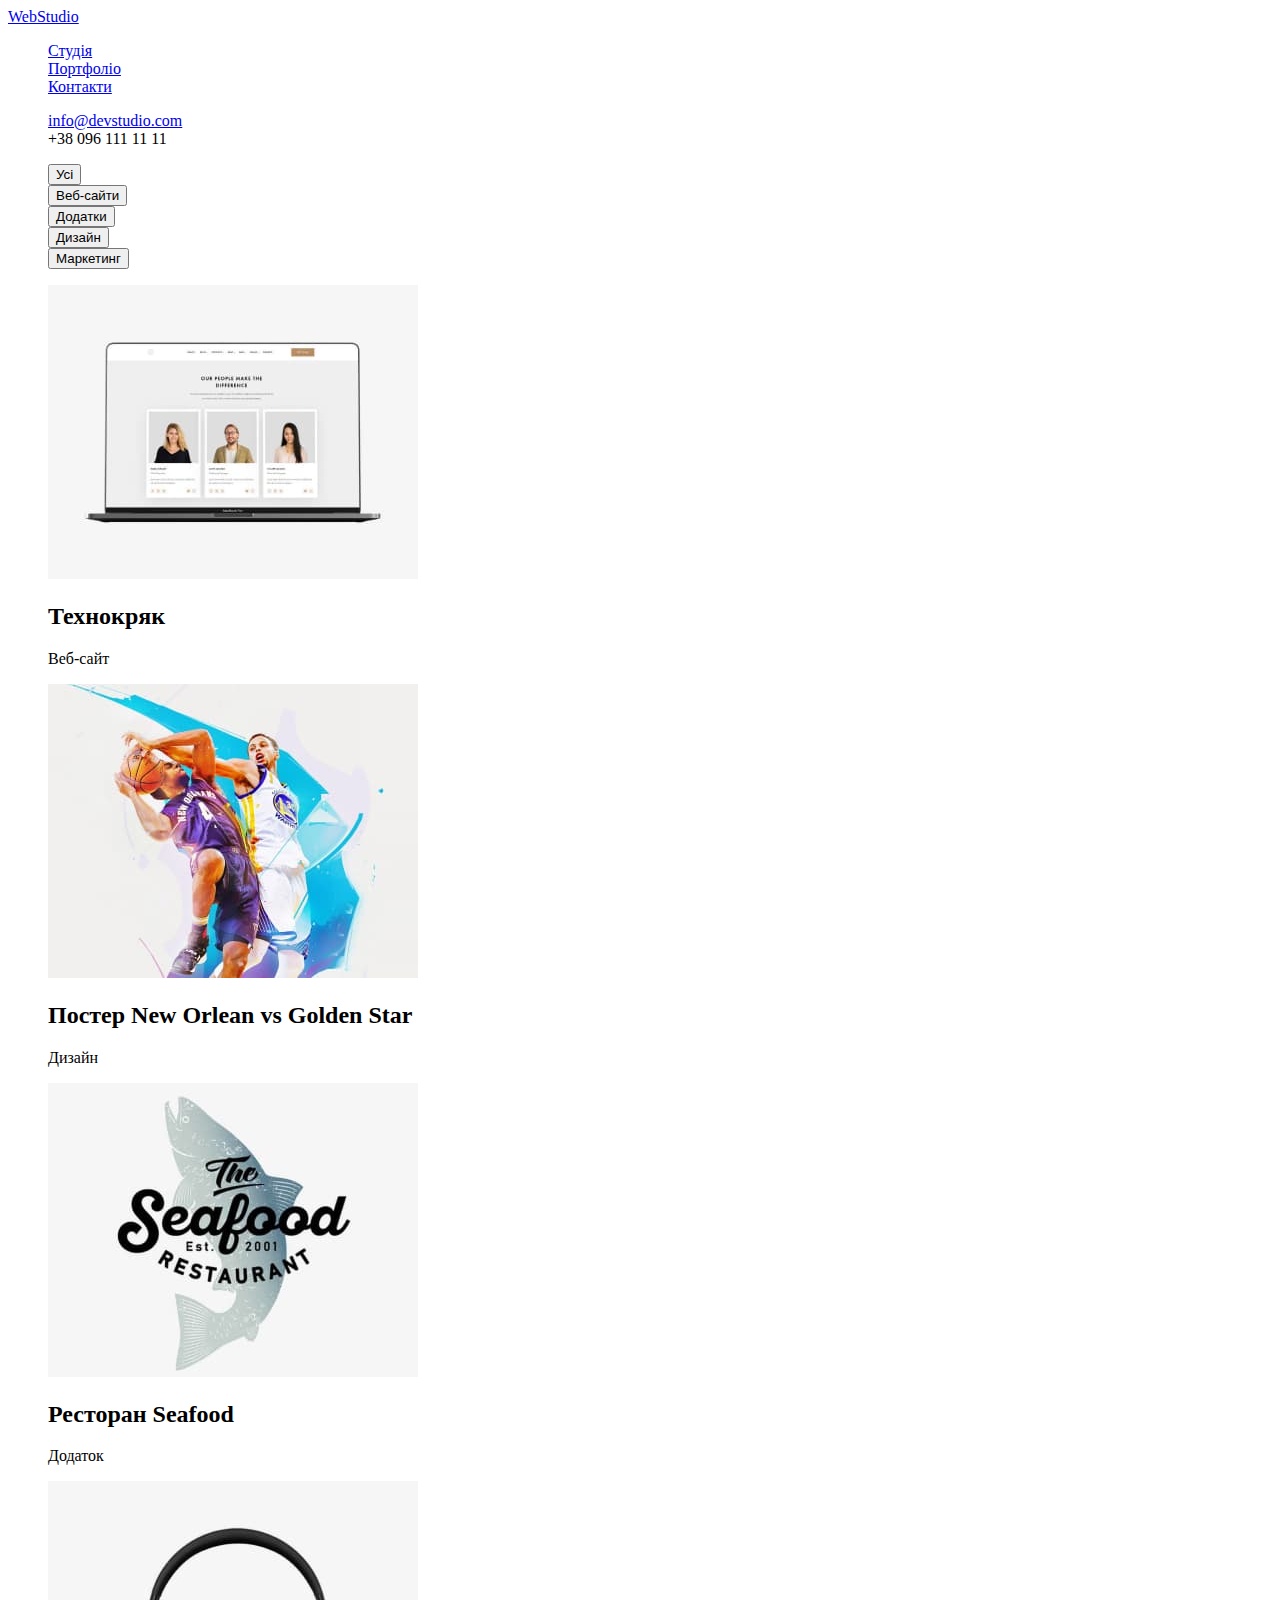
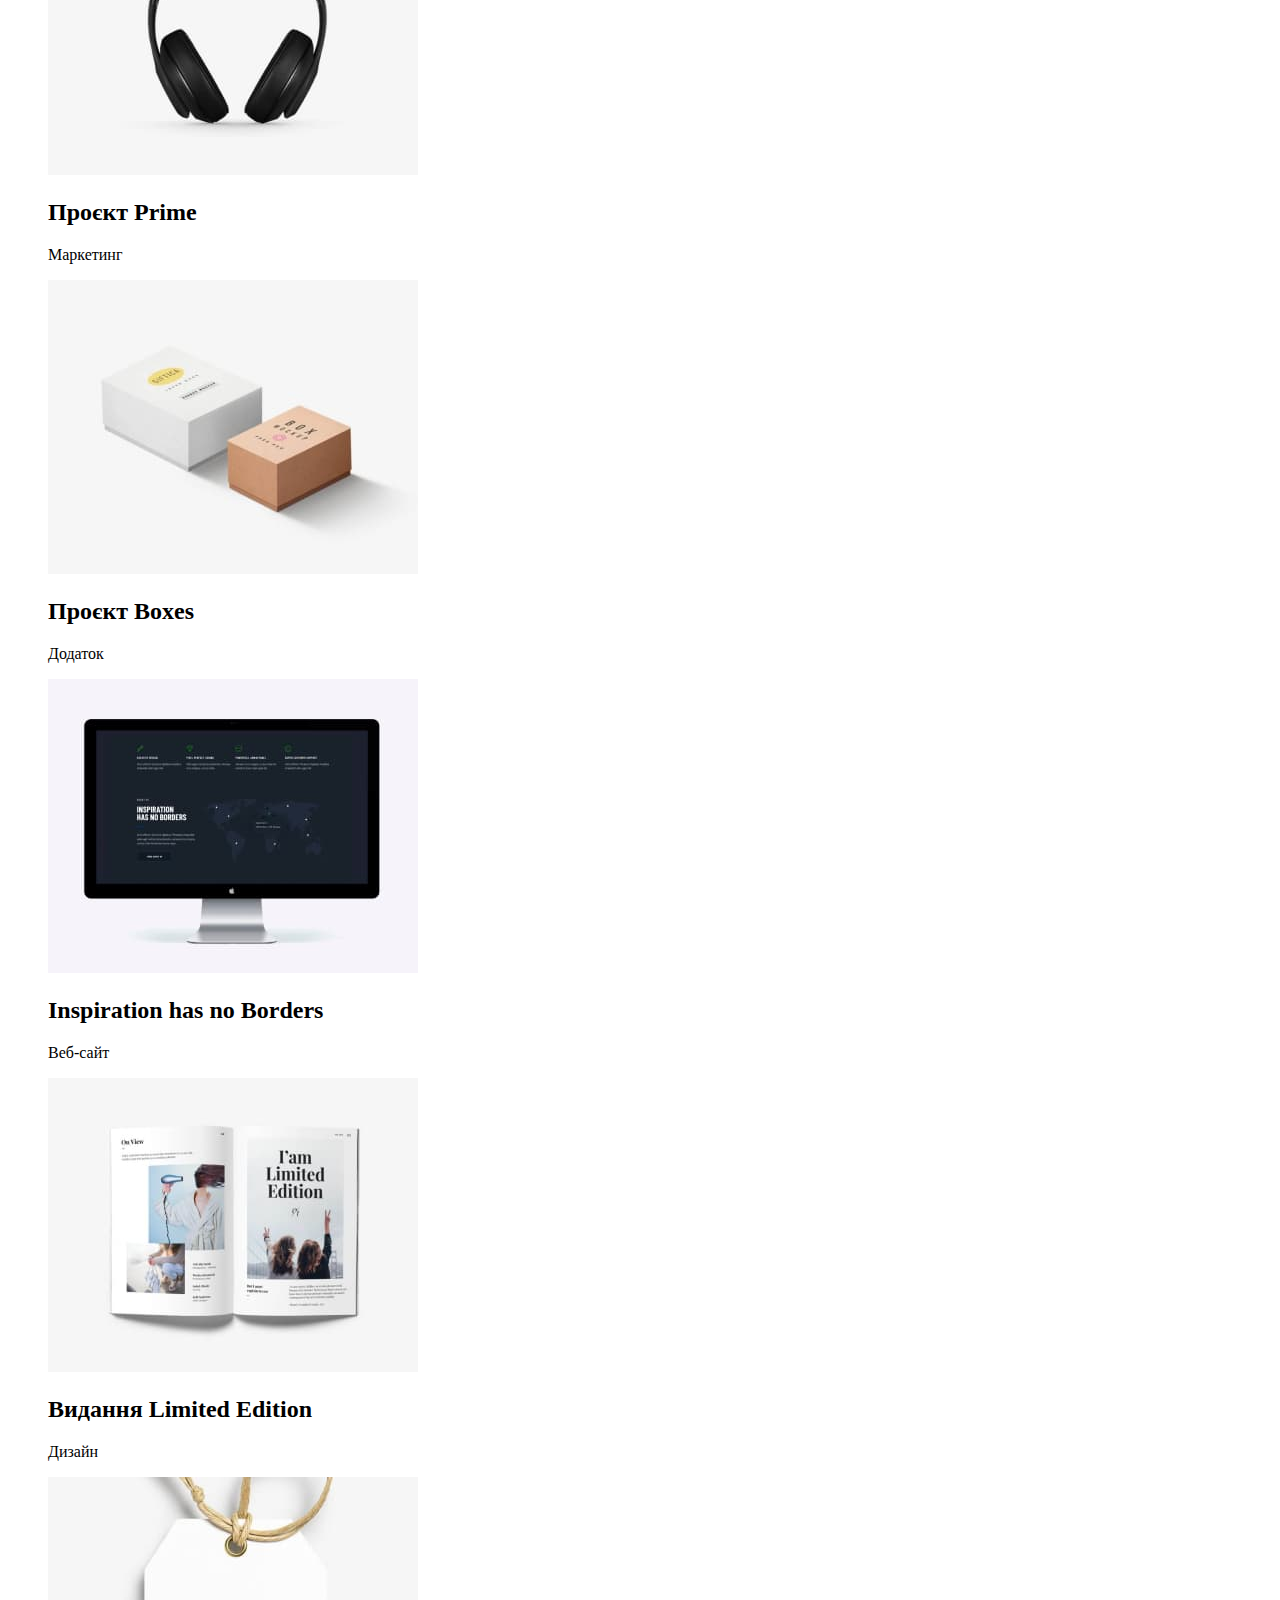
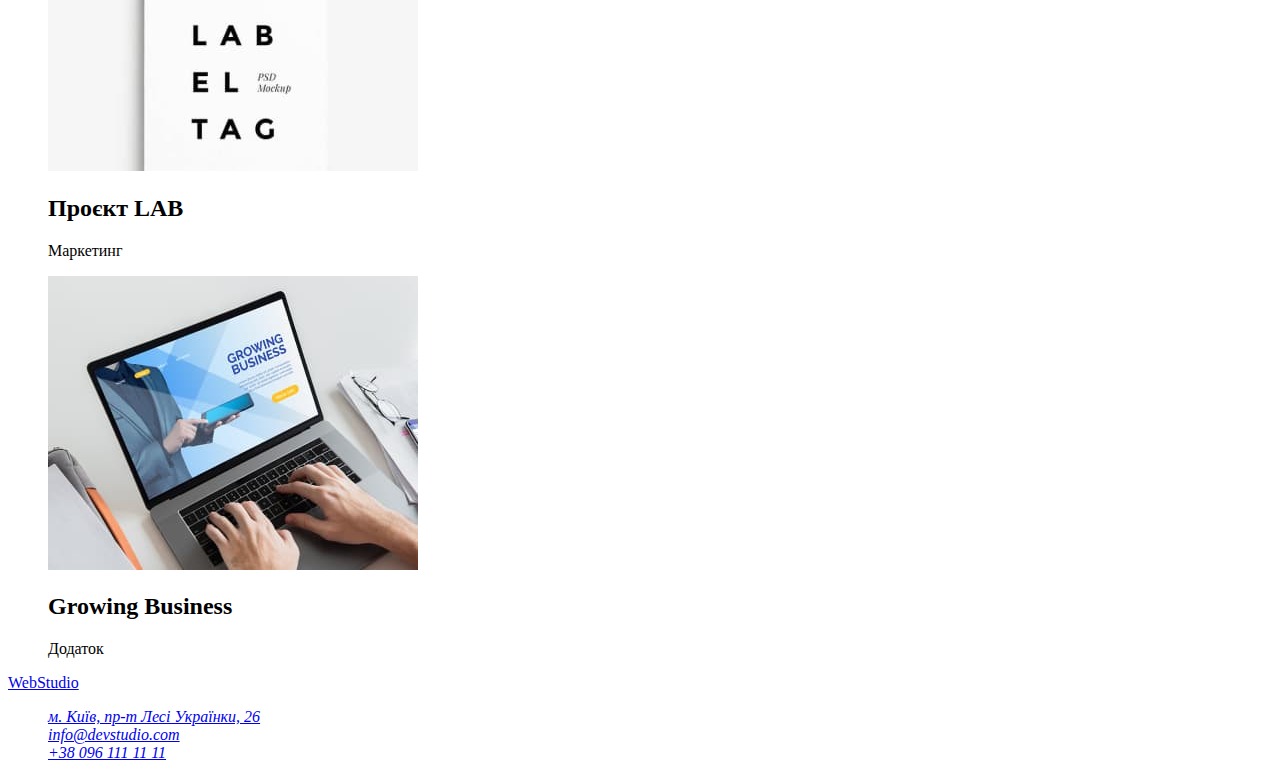
==== portfolio.html @ f3bf9e3b "правки 2" ====
<!DOCTYPE html>
<html lang="uk">
  <head>
    <meta charset="UTF-8" />
    <meta http-equiv="X-UA-Compatible" content="IE=edge" />
    <meta name="viewport" content="width=device-width, initial-scale=1.0" />
    <link rel="stylesheet" href="./css/styles.css" />
    <title lang="en">Portfolio</title>
  </head>
  <body>
    <!-- хедер з лого, основною навігацією і контактною інформацією -->
    <header>
      <!-- Основна навігація сайту -->
      <a lang="en" href="./index.html">WebStudio</a>
      <nav>
        <ul>
          <li><a href="./index.html">Студія</a></li>
          <li><a href="./portfolio.html">Портфоліо</a></li>
          <li><a href="#">Контакти</a></li>
        </ul>
      </nav>
      <ul>
        <li>
          <a lang="en" href="mailto:info@devstudio.com">info@devstudio.com</a>
        </li>
        <li><a href="tel:+380961111111"></a>+38 096 111 11 11</li>
      </ul>
    </header>
    <main>
      <!-- Проєкти -->
      <section>
        <h1 class="visually-hidden">Проєкти</h1>
        <!-- Кнопки -->
        <ul>
          <li><button type="button">Усі</button></li>
          <li><button type="button">Веб-сайти</button></li>
          <li><button type="button">Додатки</button></li>
          <li><button type="button">Дизайн</button></li>
          <li><button type="button">Маркетинг</button></li>
        </ul>
        <!-- Перелік проєктів -->
        <ul>
          <li>
            <img
              src="./images/portfolio/project1.jpg"
              alt="Ноутбук з бідкритим вебсайтом"
              width="370"
              height="294"
            />
            <h2>Технокряк</h2>
            <p>Веб-сайт</p>
          </li>
          <li>
            <img
              src="./images/portfolio/project2.jpg"
              alt="Постер з двома баскетболістами в момент гри на світлому фоні"
              width="370"
              height="294"
            />
            <h2>Постер <span lang="en">New Orlean vs Golden Star</span></h2>
            <p>Дизайн</p>
          </li>
          <li>
            <img
              src="./images/portfolio/project3.jpg"
              alt="Логотим з написом і рибою на світлому фоні"
              width="370"
              height="294"
            />
            <h2>Ресторан <span lang="en">Seafood</span></h2>
            <p>Додаток</p>
          </li>
          <li>
            <img
              src="./images/portfolio/project4.jpg"
              alt="Накладні навушники на світлому фоні"
              width="370"
              height="294"
            />
            <h2>Проєкт <span lang="en">Prime</span></h2>
            <p>Маркетинг</p>
          </li>
          <li>
            <img
              src="./images/portfolio/project5.jpg"
              alt="Дві невеликі коробки на білому фоні. Одна біла, друга - картонного кольору"
              width="370"
              height="294"
            />
            <h2>Проєкт <span lang="en">Boxes</span></h2>
            <p>Додаток</p>
          </li>
          <li>
            <img
              src="./images/portfolio/project6.jpg"
              width="370"
              height="294"
              alt="Монітор з відкритим сайтом"
            />
            <h2 lang="en">Inspiration has no Borders</h2>
            <p>Веб-сайт</p>
          </li>
          <li>
            <img
              src="./images/portfolio/project7.jpg"
              alt="Відкрита книга на світлому фоні"
              width="370"
              height="294"
            />
            <h2>Видання <span lang="en">Limited Edition</span></h2>
            <p>Дизайн</p>
          </li>
          <li>
            <img
              src="./images/portfolio/project8.jpg"
              alt="Бірка з логотипом"
              width="370"
              height="294"
            />
            <h2>Проєкт <span lang="en">LAB</span></h2>
            <p>Маркетинг</p>
          </li>
          <li>
            <img
              src="./images/portfolio/project9.jpg"
              alt="Ноутбук на світлому столі з відкритим додатком. Поряд лежать папери та окуляри"
              width="370"
              height="294"
            />
            <h2 lang="en">Growing Business</h2>
            <p>Додаток</p>
          </li>
        </ul>
      </section>
    </main>
    <!-- футер з контактною інформацією і лого -->
    <footer>
      <a lang="en" href="./index.html">WebStudio</a>
      <address>
        <ul>
          <li>
            <a
              href="https://goo.gl/maps/iUfUX6XaFT6sFLHfA"
              target="_blank"
              rel="noopener noreferrer nofollow"
              >м. Київ, пр-т Лесі Українки, 26</a
            >
          </li>
          <li>
            <a lang="en" href="mailto:info@devstudio.com">info@devstudio.com</a>
          </li>
          <li><a href="tel:+380961111111">+38 096 111 11 11</a></li>
        </ul>
      </address>
    </footer>
  </body>
</html>
---- css/styles.css ----
ul {
    list-style: none;
}
.visually-hidden {
    position: absolute;
    width: 1px;
    height: 1px;
    margin: -1px;
    border: 0;
    padding: 0;

    white-space: nowrap;
    clip-path: inset(100%);
    clip: rect(0 0 0 0);
    overflow: hidden;
}
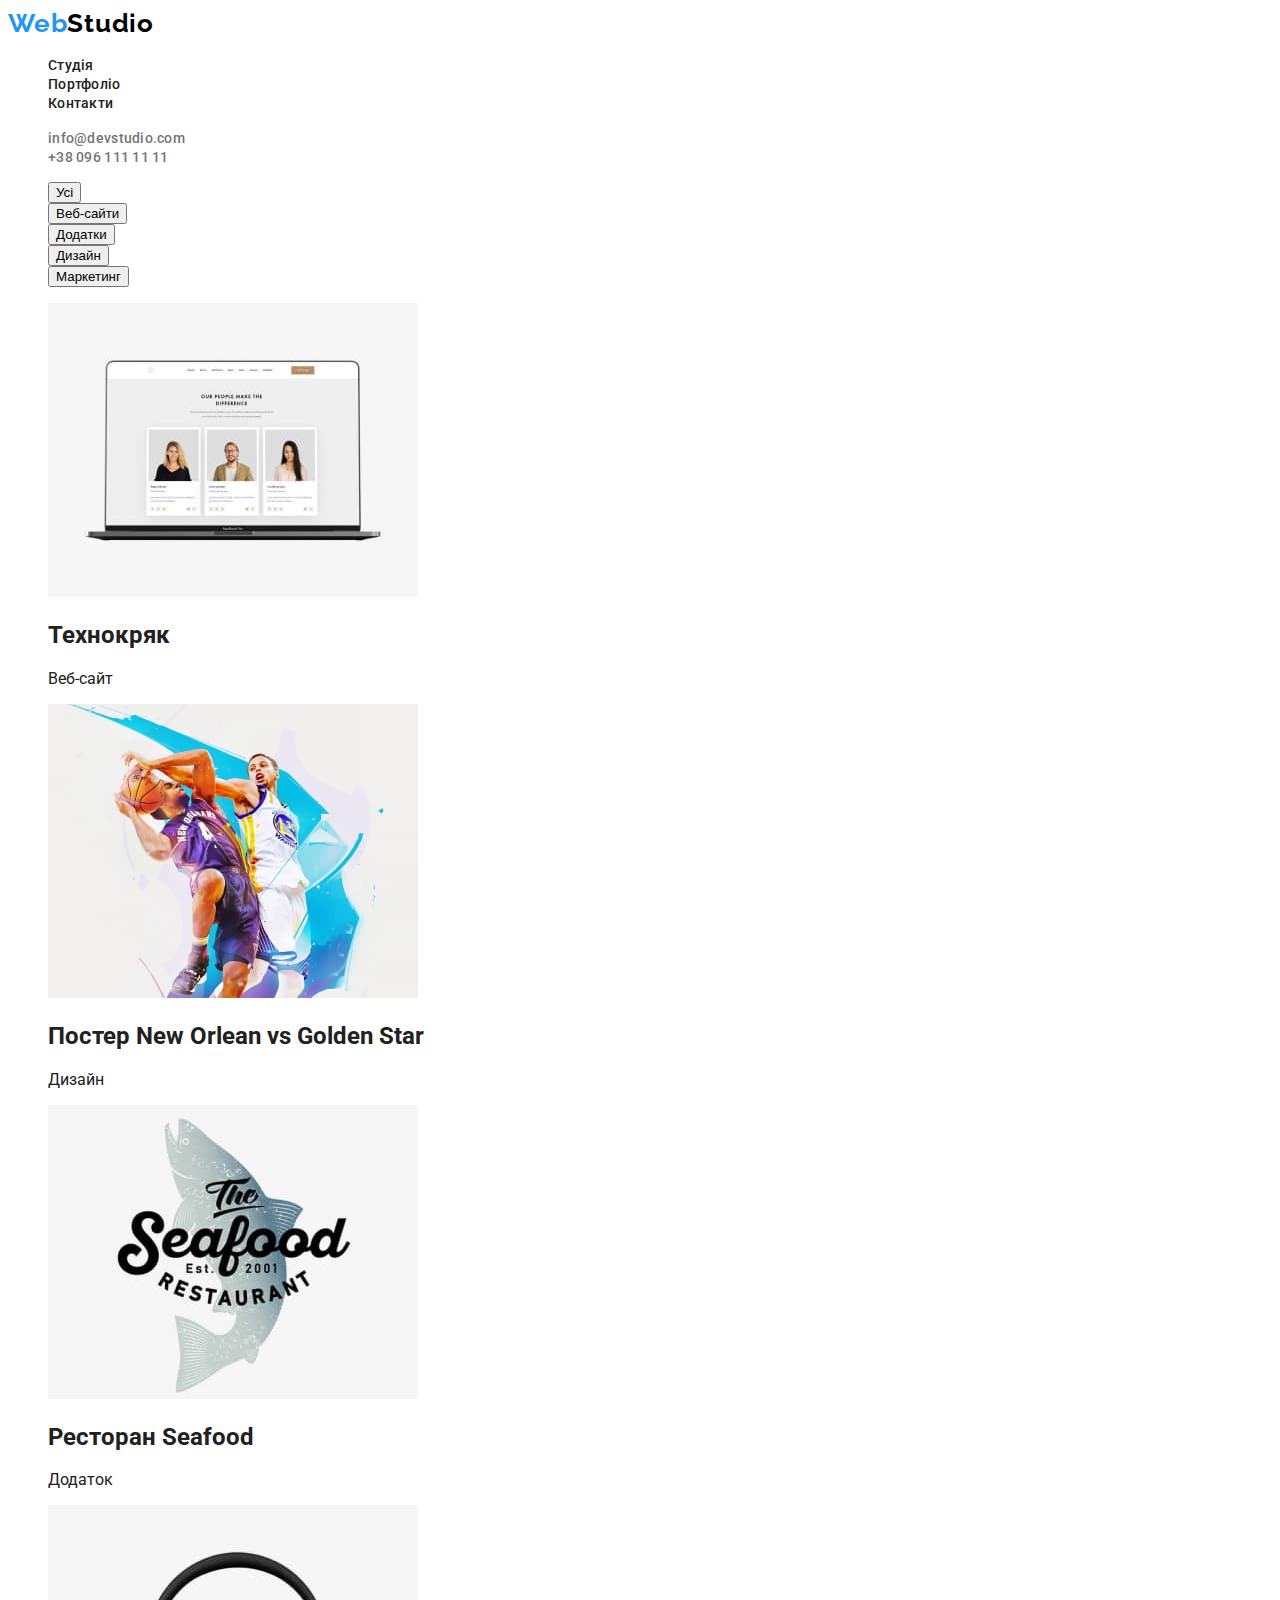
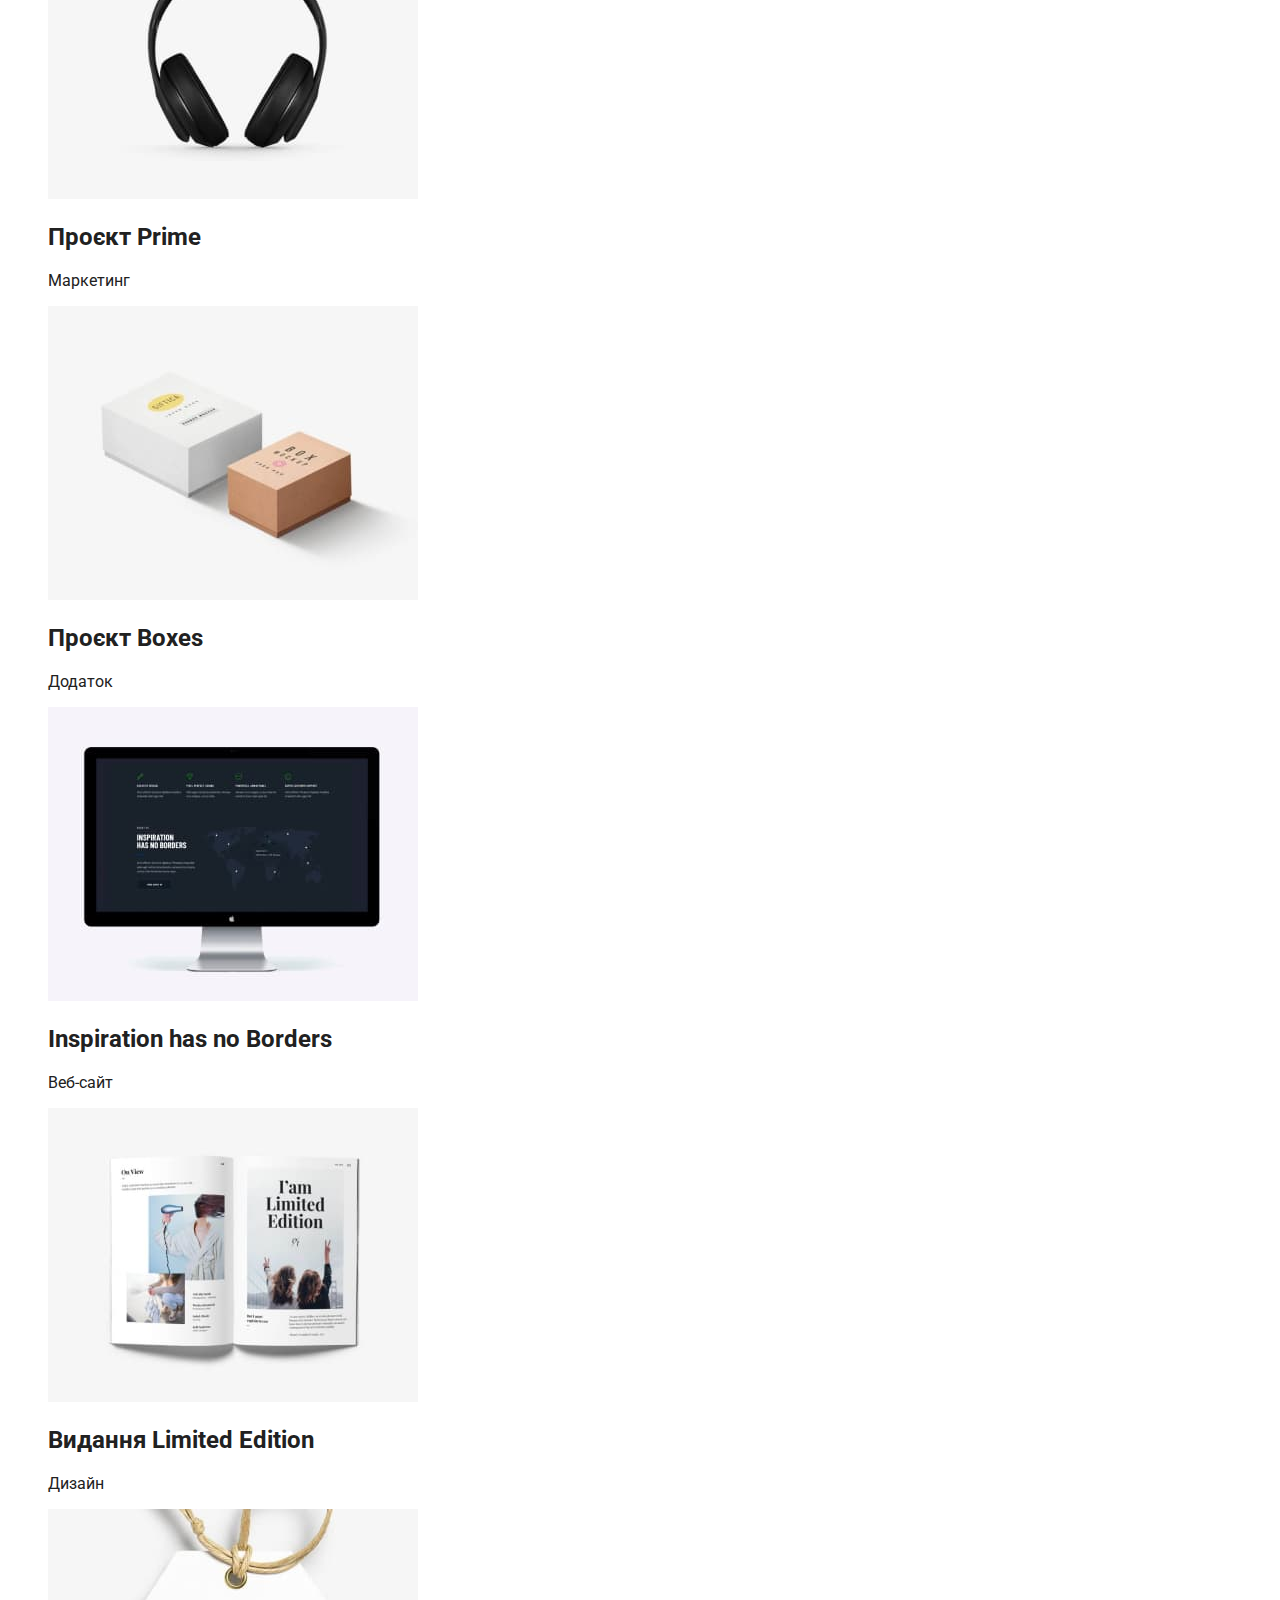
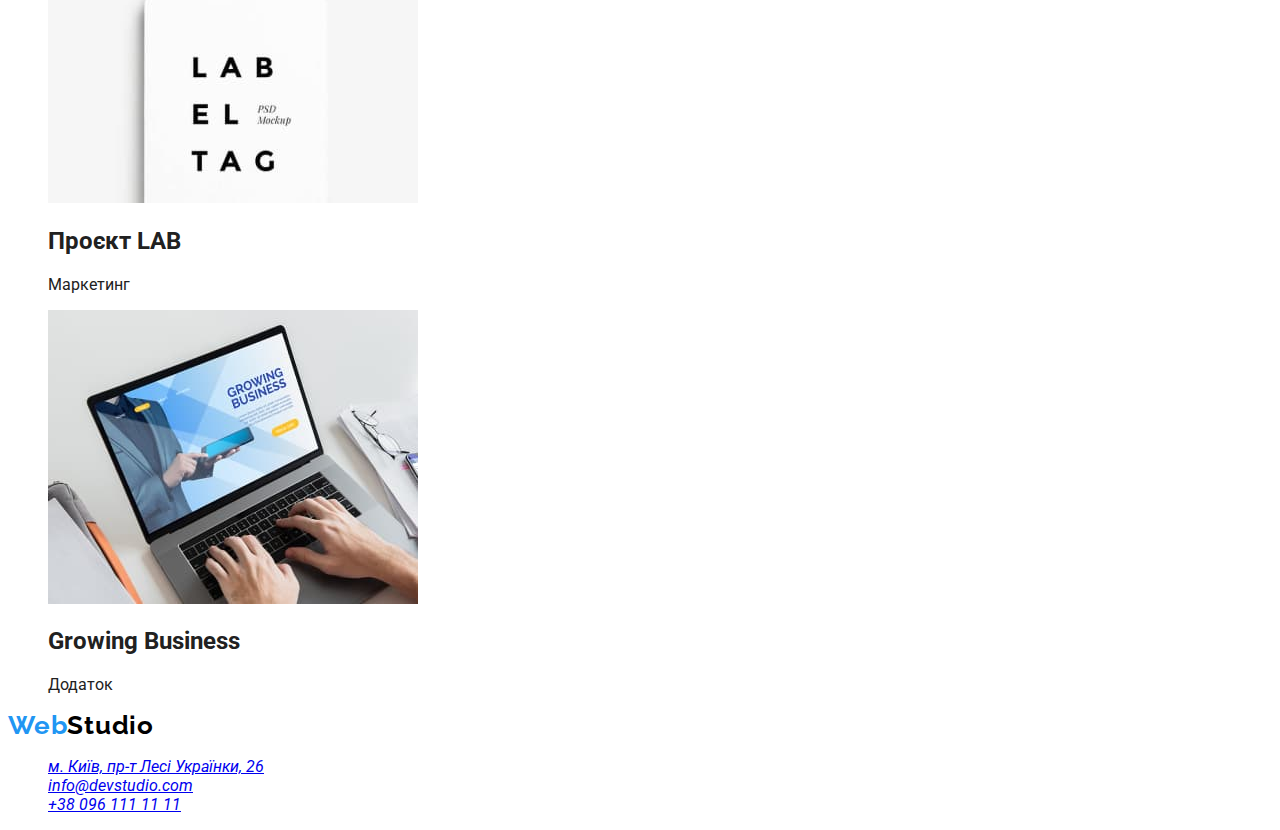
==== commit bee9a489: "застилізував хедер" ====
--- a/portfolio.html
+++ b/portfolio.html
@@ -4,43 +4,63 @@
     <meta charset="UTF-8" />
     <meta http-equiv="X-UA-Compatible" content="IE=edge" />
     <meta name="viewport" content="width=device-width, initial-scale=1.0" />
+    <!-- fonts -->
+    <link rel="preconnect" href="https://fonts.googleapis.com" />
+    <link rel="preconnect" href="https://fonts.gstatic.com" crossorigin />
+    <link
+      href="https://fonts.googleapis.com/css2?family=Raleway:wght@700&family=Roboto:wght@400;500;700;900&display=swap"
+      rel="stylesheet"
+    />
+    <!-- fonts end -->
     <link rel="stylesheet" href="./css/styles.css" />
     <title lang="en">Portfolio</title>
   </head>
   <body>
     <!-- хедер з лого, основною навігацією і контактною інформацією -->
-    <header>
+    <header class="header">
       <!-- Основна навігація сайту -->
-      <a lang="en" href="./index.html">WebStudio</a>
-      <nav>
-        <ul>
-          <li><a href="./index.html">Студія</a></li>
-          <li><a href="./portfolio.html">Портфоліо</a></li>
-          <li><a href="#">Контакти</a></li>
+      <a class="logo" lang="en" href="./index.html"><span class="color-logo">Web</span>Studio</a>
+      <nav class="nav">
+        <ul class="nav-list markers">
+          <li class="nav-list-item"><a href="./index.html">Студія</a></li>
+          <li class="nav-list-item">
+            <a href="./portfolio.html">Портфоліо</a>
+          </li>
+          <li class="nav-list-item"><a href="#">Контакти</a></li>
         </ul>
       </nav>
-      <ul>
-        <li>
+      <ul class="contacts-list markers">
+        <li class="contacts-list-item">
           <a lang="en" href="mailto:info@devstudio.com">info@devstudio.com</a>
         </li>
-        <li><a href="tel:+380961111111"></a>+38 096 111 11 11</li>
+        <li class="contacts-list-item">
+          <a href="tel:+380961111111">+38 096 111 11 11</a>
+        </li>
       </ul>
     </header>
-    <main>
+    <main class="main">
       <!-- Проєкти -->
-      <section>
+      <section class="projects">
         <h1 class="visually-hidden">Проєкти</h1>
         <!-- Кнопки -->
-        <ul>
-          <li><button type="button">Усі</button></li>
-          <li><button type="button">Веб-сайти</button></li>
-          <li><button type="button">Додатки</button></li>
-          <li><button type="button">Дизайн</button></li>
-          <li><button type="button">Маркетинг</button></li>
+        <ul class="projects-nav markers">
+          <li class="projects-nav-btn"><button type="button">Усі</button></li>
+          <li class="projects-nav-btn">
+            <button type="button">Веб-сайти</button>
+          </li>
+          <li class="projects-nav-btn">
+            <button type="button">Додатки</button>
+          </li>
+          <li class="projects-nav-btn">
+            <button type="button">Дизайн</button>
+          </li>
+          <li class="projects-nav-btn">
+            <button type="button">Маркетинг</button>
+          </li>
         </ul>
         <!-- Перелік проєктів -->
-        <ul>
-          <li>
+        <ul class="projects-list markers">
+          <li class="projects-list-item">
             <img
               src="./images/portfolio/project1.jpg"
               alt="Ноутбук з бідкритим вебсайтом"
@@ -50,7 +70,7 @@
             <h2>Технокряк</h2>
             <p>Веб-сайт</p>
           </li>
-          <li>
+          <li class="projects-list-item">
             <img
               src="./images/portfolio/project2.jpg"
               alt="Постер з двома баскетболістами в момент гри на світлому фоні"
@@ -60,7 +80,7 @@
             <h2>Постер <span lang="en">New Orlean vs Golden Star</span></h2>
             <p>Дизайн</p>
           </li>
-          <li>
+          <li class="projects-list-item">
             <img
               src="./images/portfolio/project3.jpg"
               alt="Логотим з написом і рибою на світлому фоні"
@@ -70,7 +90,7 @@
             <h2>Ресторан <span lang="en">Seafood</span></h2>
             <p>Додаток</p>
           </li>
-          <li>
+          <li class="projects-list-item">
             <img
               src="./images/portfolio/project4.jpg"
               alt="Накладні навушники на світлому фоні"
@@ -80,7 +100,7 @@
             <h2>Проєкт <span lang="en">Prime</span></h2>
             <p>Маркетинг</p>
           </li>
-          <li>
+          <li class="projects-list-item">
             <img
               src="./images/portfolio/project5.jpg"
               alt="Дві невеликі коробки на білому фоні. Одна біла, друга - картонного кольору"
@@ -90,7 +110,7 @@
             <h2>Проєкт <span lang="en">Boxes</span></h2>
             <p>Додаток</p>
           </li>
-          <li>
+          <li class="projects-list-item">
             <img
               src="./images/portfolio/project6.jpg"
               width="370"
@@ -100,7 +120,7 @@
             <h2 lang="en">Inspiration has no Borders</h2>
             <p>Веб-сайт</p>
           </li>
-          <li>
+          <li class="projects-list-item">
             <img
               src="./images/portfolio/project7.jpg"
               alt="Відкрита книга на світлому фоні"
@@ -110,7 +130,7 @@
             <h2>Видання <span lang="en">Limited Edition</span></h2>
             <p>Дизайн</p>
           </li>
-          <li>
+          <li class="projects-list-item">
             <img
               src="./images/portfolio/project8.jpg"
               alt="Бірка з логотипом"
@@ -120,7 +140,7 @@
             <h2>Проєкт <span lang="en">LAB</span></h2>
             <p>Маркетинг</p>
           </li>
-          <li>
+          <li class="projects-list-item">
             <img
               src="./images/portfolio/project9.jpg"
               alt="Ноутбук на світлому столі з відкритим додатком. Поряд лежать папери та окуляри"
@@ -134,11 +154,11 @@
       </section>
     </main>
     <!-- футер з контактною інформацією і лого -->
-    <footer>
-      <a lang="en" href="./index.html">WebStudio</a>
-      <address>
-        <ul>
-          <li>
+    <footer class="footer">
+      <a class="logo" lang="en" href="./index.html"><span class="color-logo">Web</span>Studio</a>
+      <address class="address">
+        <ul class="address-list markers">
+          <li class="address-list-item">
             <a
               href="https://goo.gl/maps/iUfUX6XaFT6sFLHfA"
               target="_blank"
@@ -146,10 +166,12 @@
               >м. Київ, пр-т Лесі Українки, 26</a
             >
           </li>
-          <li>
+          <li class="address-list-item">
             <a lang="en" href="mailto:info@devstudio.com">info@devstudio.com</a>
           </li>
-          <li><a href="tel:+380961111111">+38 096 111 11 11</a></li>
+          <li class="address-list-item">
+            <a href="tel:+380961111111">+38 096 111 11 11</a>
+          </li>
         </ul>
       </address>
     </footer>
--- a/css/styles.css
+++ b/css/styles.css
@@ -1,16 +1,149 @@
-ul {
-    list-style: none;
+:root {
+  /* Колір тексту */
+  --main-txt-color: #212121;
+  --secondary-txt-color: #757575;
+  --secondary-logo-color: #000;
+  /* Колір фону */
+  --main-background-color: #fff;
+  --secondary-background-color: #2f303a;
+  --projects-color: #eee;
+  /* Шрифти */
+  --main-font: Roboto, sans-serif;
+  --secondary-font: Raleway, sans-serif;
+  /* Інше */
+  --accent-color: #2196f3;
+}
+body {
+  font-family: var(--main-font);
+  color: var(--main-txt-color);
+  background-color: var(--main-background-color);
+}
+.markers {
+  list-style: none;
 }
 .visually-hidden {
-    position: absolute;
-    width: 1px;
-    height: 1px;
-    margin: -1px;
-    border: 0;
-    padding: 0;
+  position: absolute;
+  width: 1px;
+  height: 1px;
+  margin: -1px;
+  border: 0;
+  padding: 0;
 
-    white-space: nowrap;
-    clip-path: inset(100%);
-    clip: rect(0 0 0 0);
-    overflow: hidden;
-}+  white-space: nowrap;
+  clip-path: inset(100%);
+  clip: rect(0 0 0 0);
+  overflow: hidden;
+}
+.header {
+}
+
+.logo {
+  text-decoration: none;
+  font-family: var(--secondary-font);
+  font-weight: 700;
+  font-size: 26px;
+  line-height: calc(31 / 26);
+  letter-spacing: 0.03em;
+  color: var(--secondary-logo-color);
+}
+
+.color-logo {
+  color: var(--accent-color);
+}
+
+.nav {
+}
+
+.nav-list {
+}
+
+.nav-list-item > a {
+  text-decoration: none;
+  font-weight: 500;
+  font-size: 14px;
+  line-height: calc(16 / 14);
+  letter-spacing: 0.02em;
+  color: currentColor;
+}
+
+.nav-list-item > a:hover,
+.nav-list-item > a:focus {
+  color: var(--accent-color);
+}
+
+.contacts-list {
+}
+
+.contacts-list-item > a {
+  text-decoration: none;
+  font-weight: 500;
+  font-size: 14px;
+  line-height: 16px;
+  letter-spacing: 0.02em;
+  color: var(--secondary-txt-color);
+}
+
+.contacts-list-item > a:hover,
+.contacts-list-item > a:focus {
+    color: var(--accent-color);
+}
+
+.main {
+}
+
+.order {
+}
+
+.order-title {
+}
+
+.order-btn {
+}
+
+.features {
+}
+
+.visually-hidden {
+}
+
+.features-list {
+}
+
+.features-list-item {
+}
+
+.services {
+}
+
+.services-title {
+}
+
+.services-list {
+}
+
+.services-list-item {
+}
+
+.team {
+}
+
+.team-title {
+}
+
+.team-list {
+}
+
+.team-list-item {
+}
+
+.footer {
+}
+
+.address {
+}
+
+.address-list {
+}
+
+.address-list-item {
+}
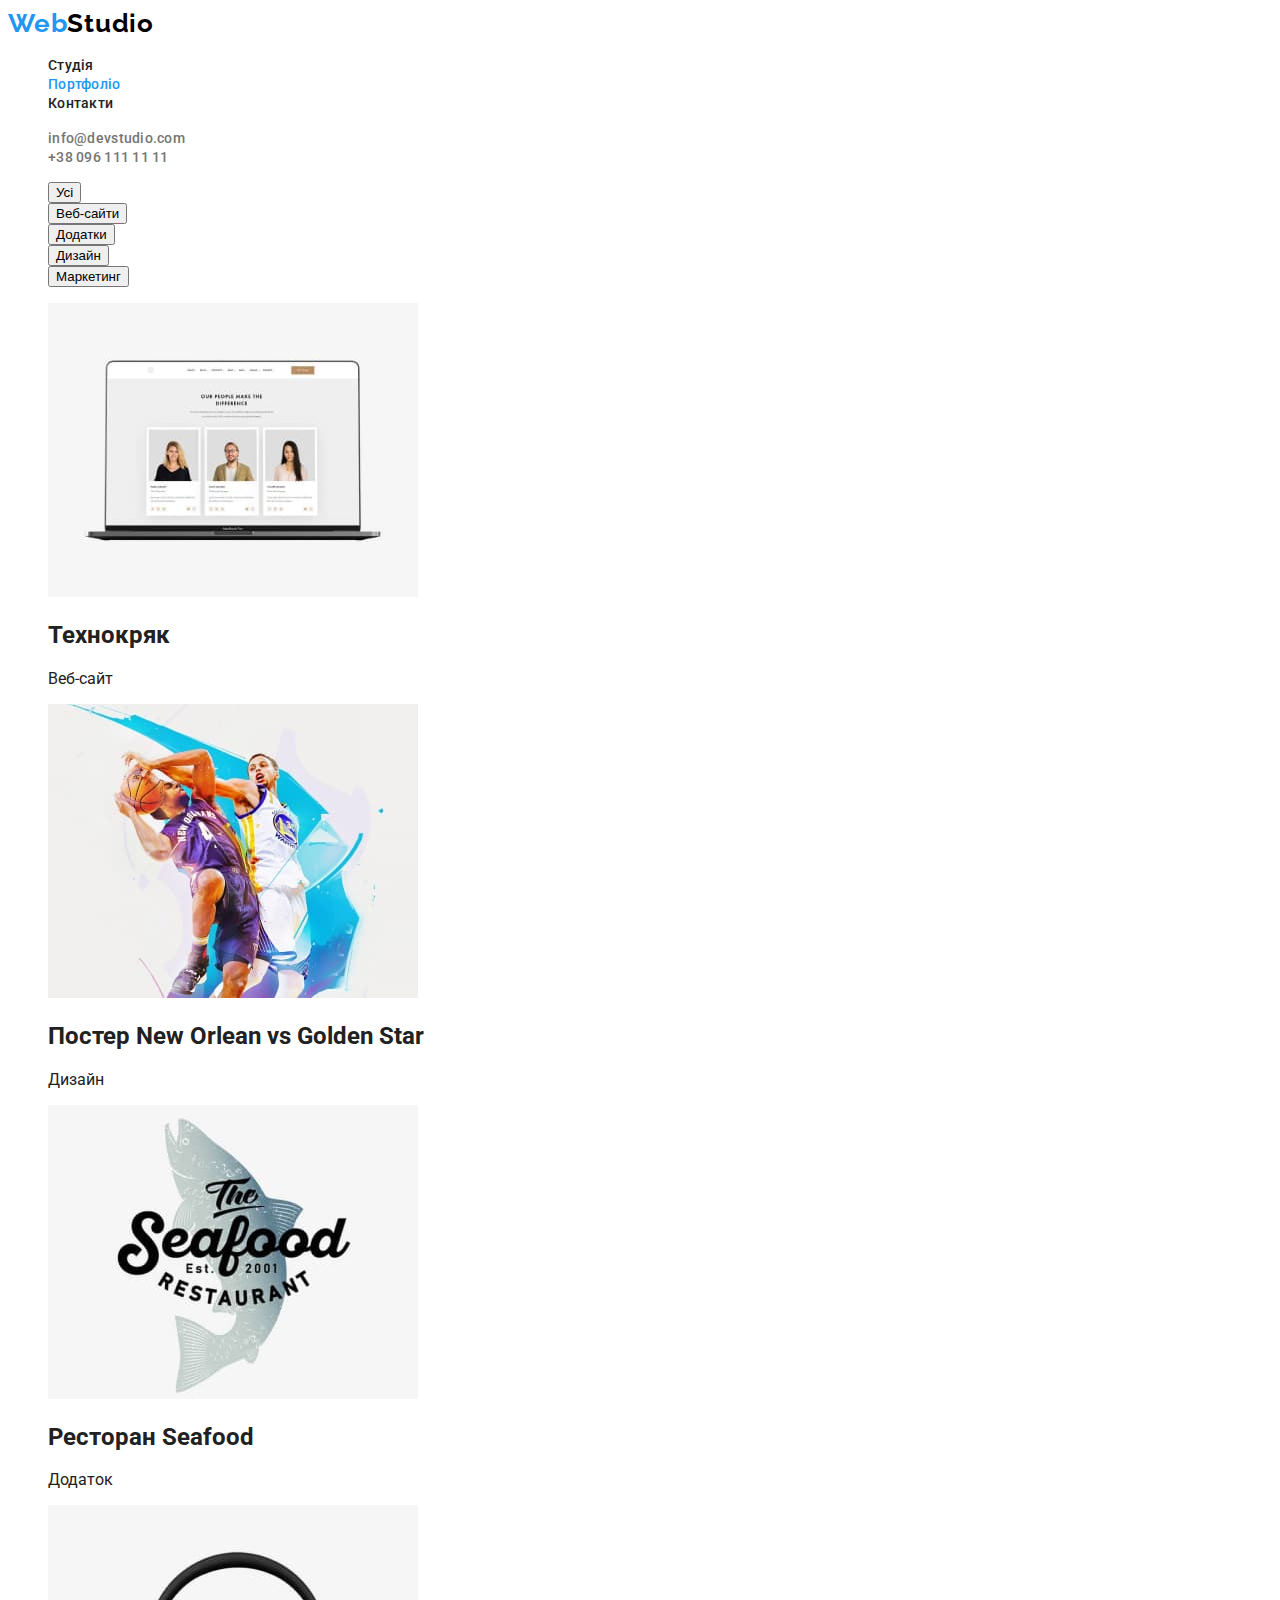
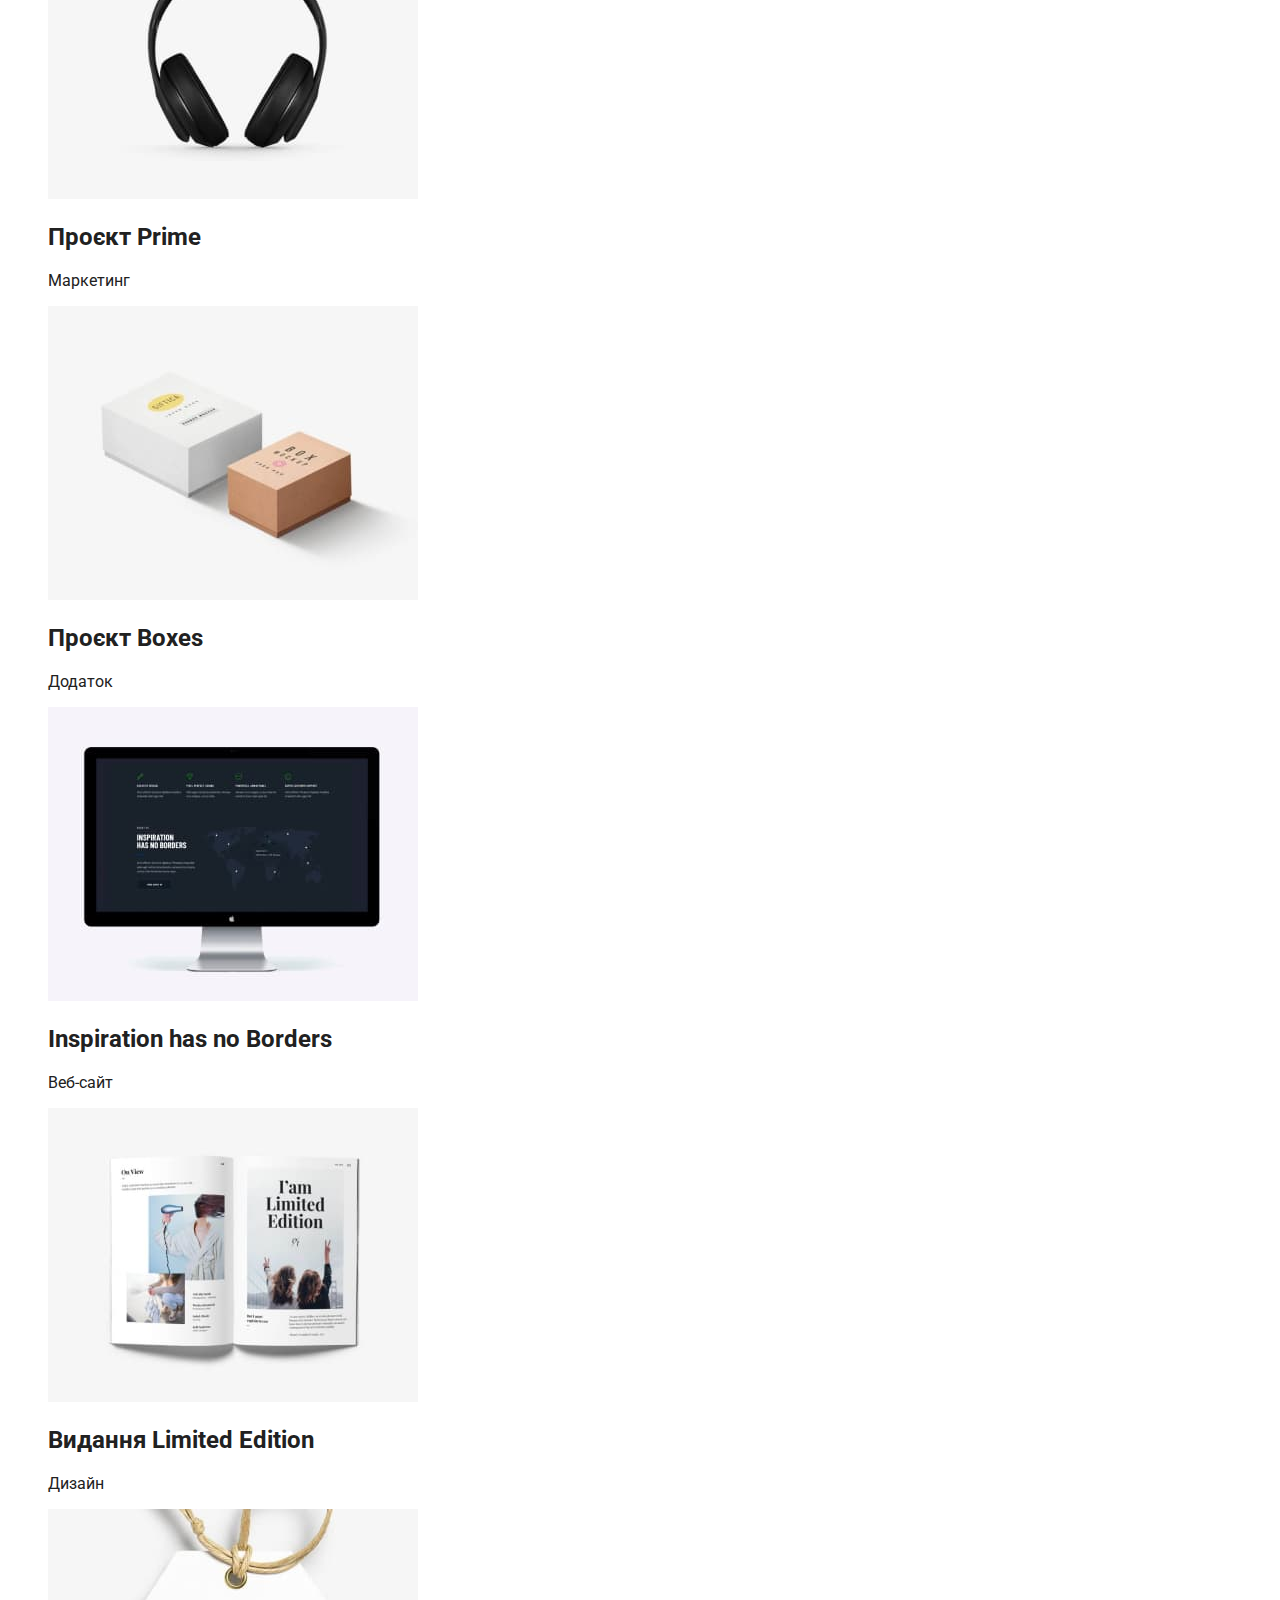
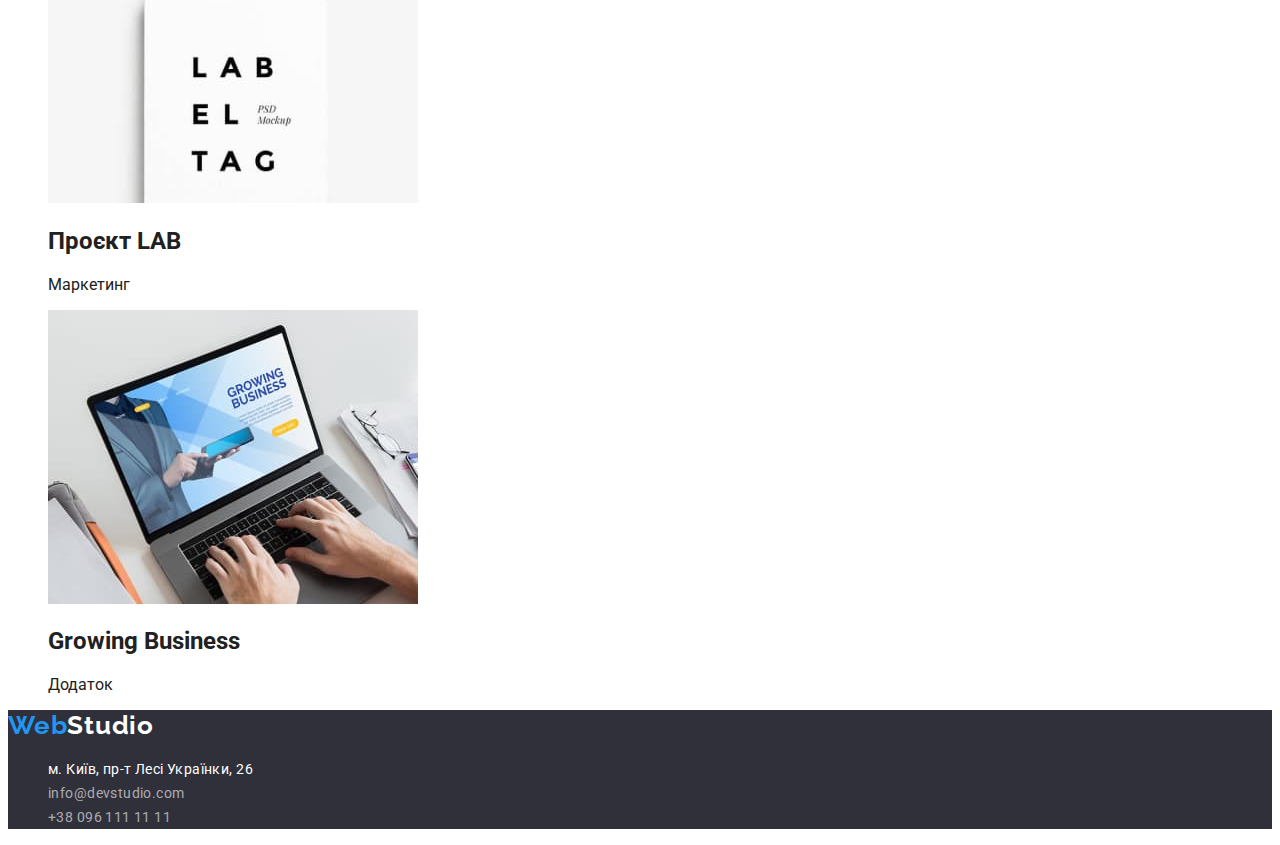
==== commit 2beb3adb: "застилізував футер" ====
--- a/portfolio.html
+++ b/portfolio.html
@@ -23,7 +23,7 @@
       <nav class="nav">
         <ul class="nav-list markers">
           <li class="nav-list-item"><a href="./index.html">Студія</a></li>
-          <li class="nav-list-item">
+          <li class="nav-list-item current-tab">
             <a href="./portfolio.html">Портфоліо</a>
           </li>
           <li class="nav-list-item"><a href="#">Контакти</a></li>
@@ -155,10 +155,10 @@
     </main>
     <!-- футер з контактною інформацією і лого -->
     <footer class="footer">
-      <a class="logo" lang="en" href="./index.html"><span class="color-logo">Web</span>Studio</a>
+      <a class="logo foot" lang="en" href="./index.html"><span class="color-logo">Web</span>Studio</a>
       <address class="address">
         <ul class="address-list markers">
-          <li class="address-list-item">
+          <li class="address-list-item location">
             <a
               href="https://goo.gl/maps/iUfUX6XaFT6sFLHfA"
               target="_blank"
--- a/css/styles.css
+++ b/css/styles.css
@@ -3,6 +3,8 @@
   --main-txt-color: #212121;
   --secondary-txt-color: #757575;
   --secondary-logo-color: #000;
+  --footer-secondary-color: #fff;
+  --footer-contacts-color: rgba(255, 255, 255, 0.6);
   /* Колір фону */
   --main-background-color: #fff;
   --secondary-background-color: #2f303a;
@@ -57,6 +59,10 @@
 .nav-list {
 }
 
+.current-tab {
+  color: var(--accent-color);
+}
+
 .nav-list-item > a {
   text-decoration: none;
   font-weight: 500;
@@ -85,7 +91,7 @@
 
 .contacts-list-item > a:hover,
 .contacts-list-item > a:focus {
-    color: var(--accent-color);
+  color: var(--accent-color);
 }
 
 .main {
@@ -137,6 +143,11 @@
 }
 
 .footer {
+  background-color: var(--secondary-background-color);
+}
+
+.foot {
+  color: var(--footer-secondary-color);
 }
 
 .address {
@@ -145,5 +156,20 @@
 .address-list {
 }
 
-.address-list-item {
+.address-list-item > a {
+  font-style: normal;
+  text-decoration: none;
+  font-size: 14px;
+  line-height: calc(24 / 14);
+  letter-spacing: 0.03em;
+  color: var(--footer-contacts-color);
 }
+
+.location > a {
+  color: var(--footer-secondary-color);
+}
+
+.address-list-item > a:hover,
+.address-list-item > a:focus {
+  color: var(--accent-color);
+}
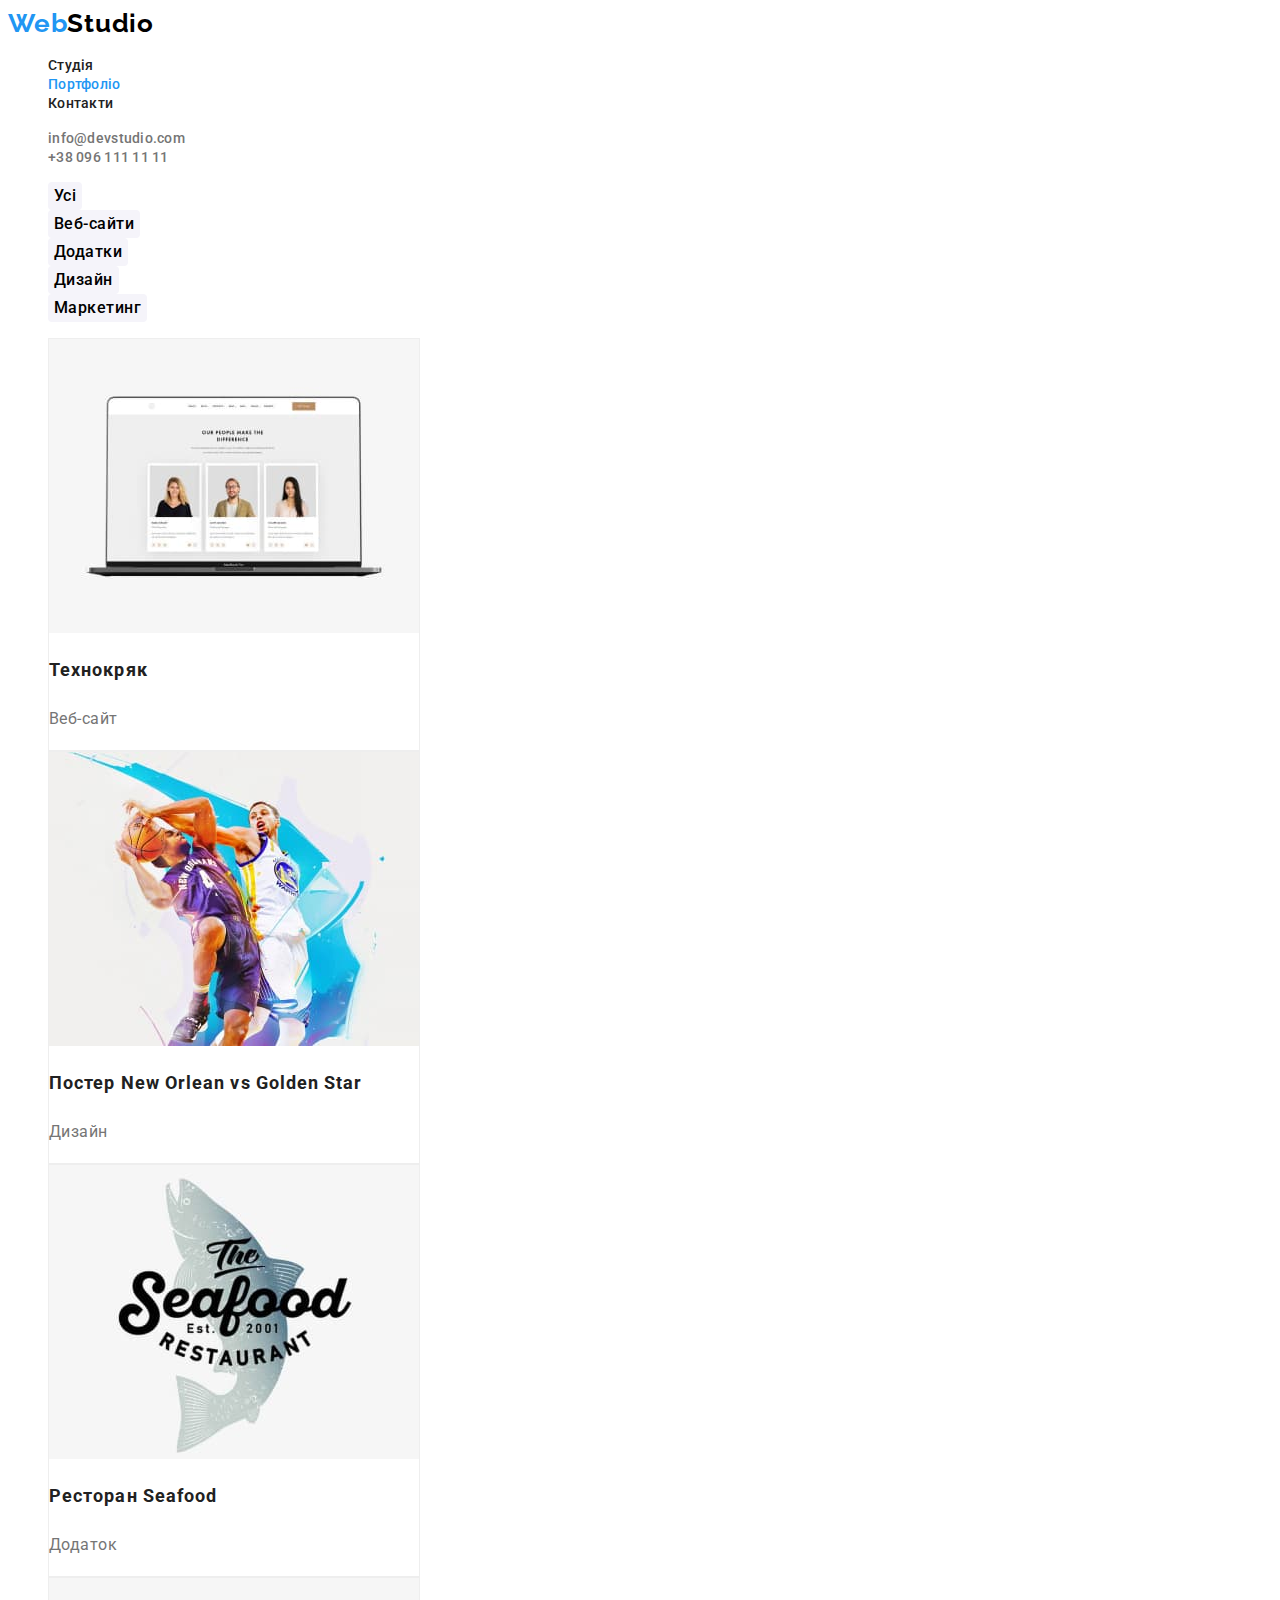
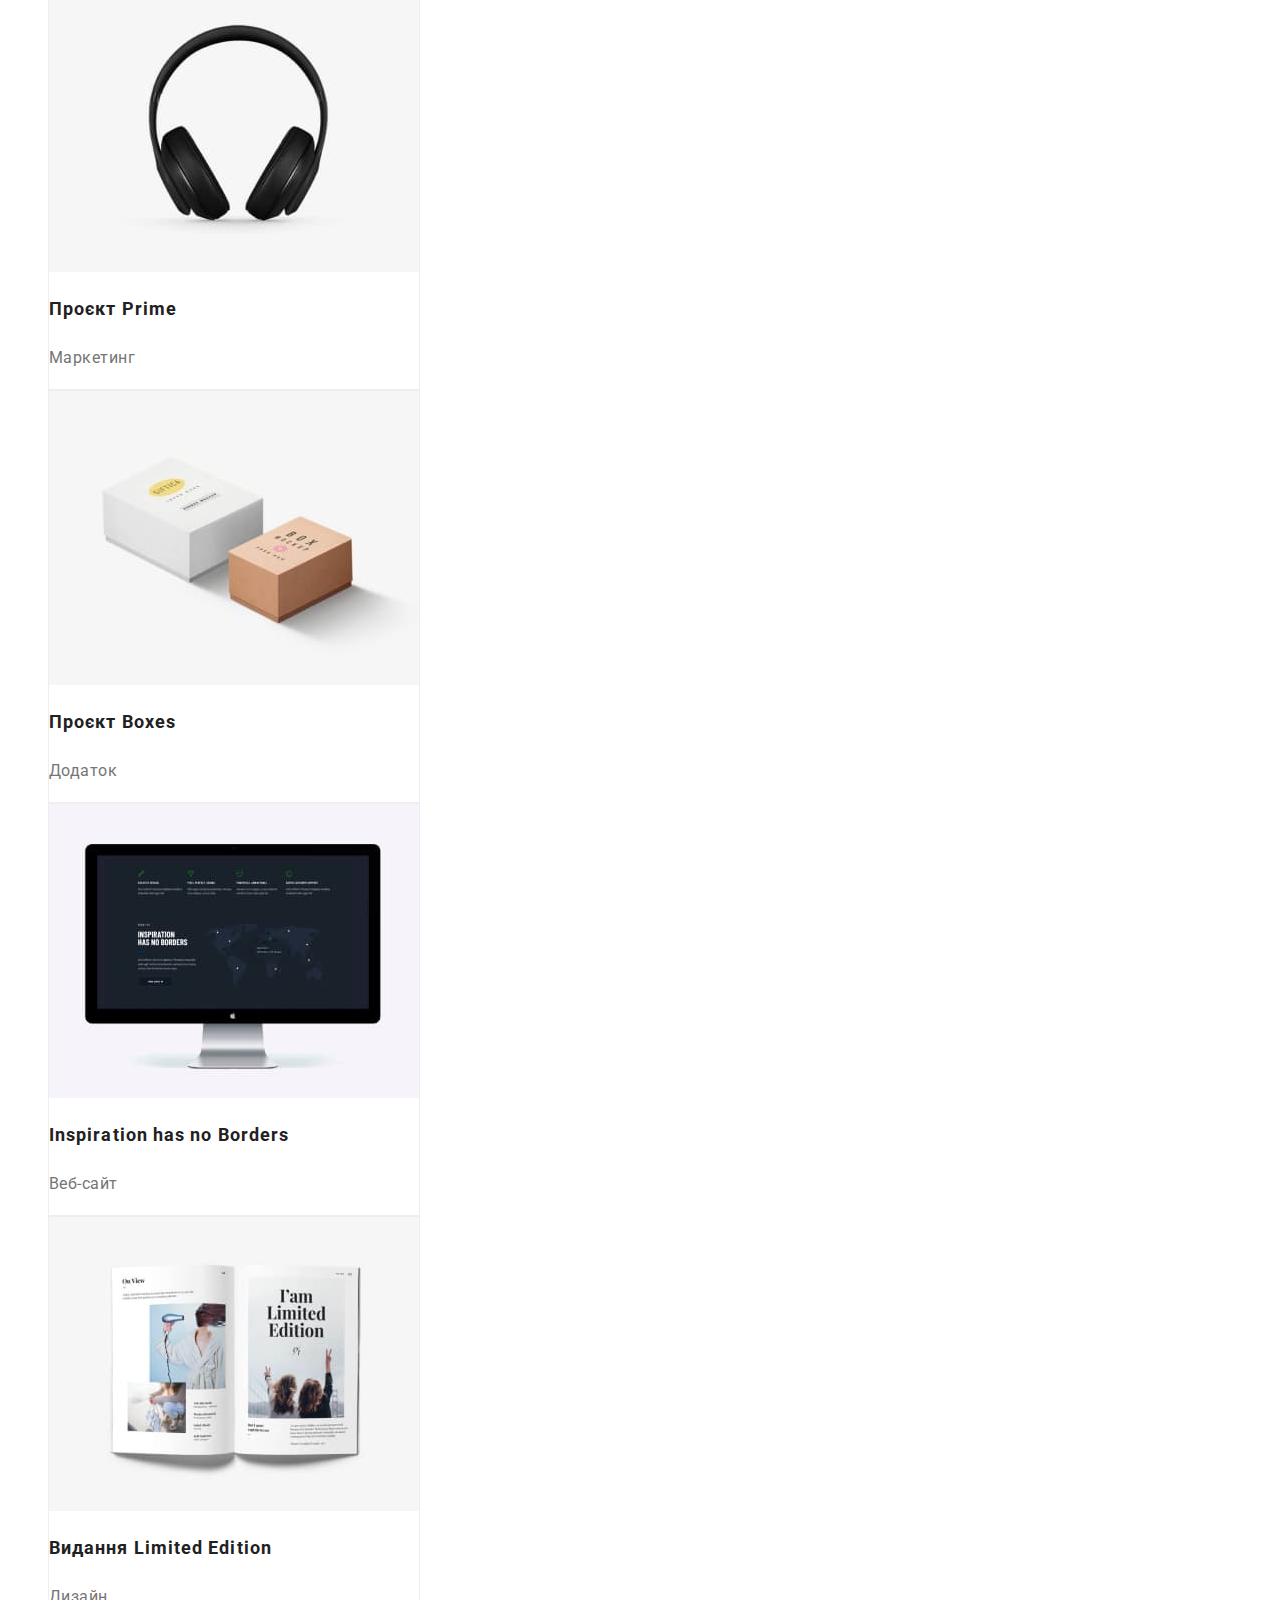
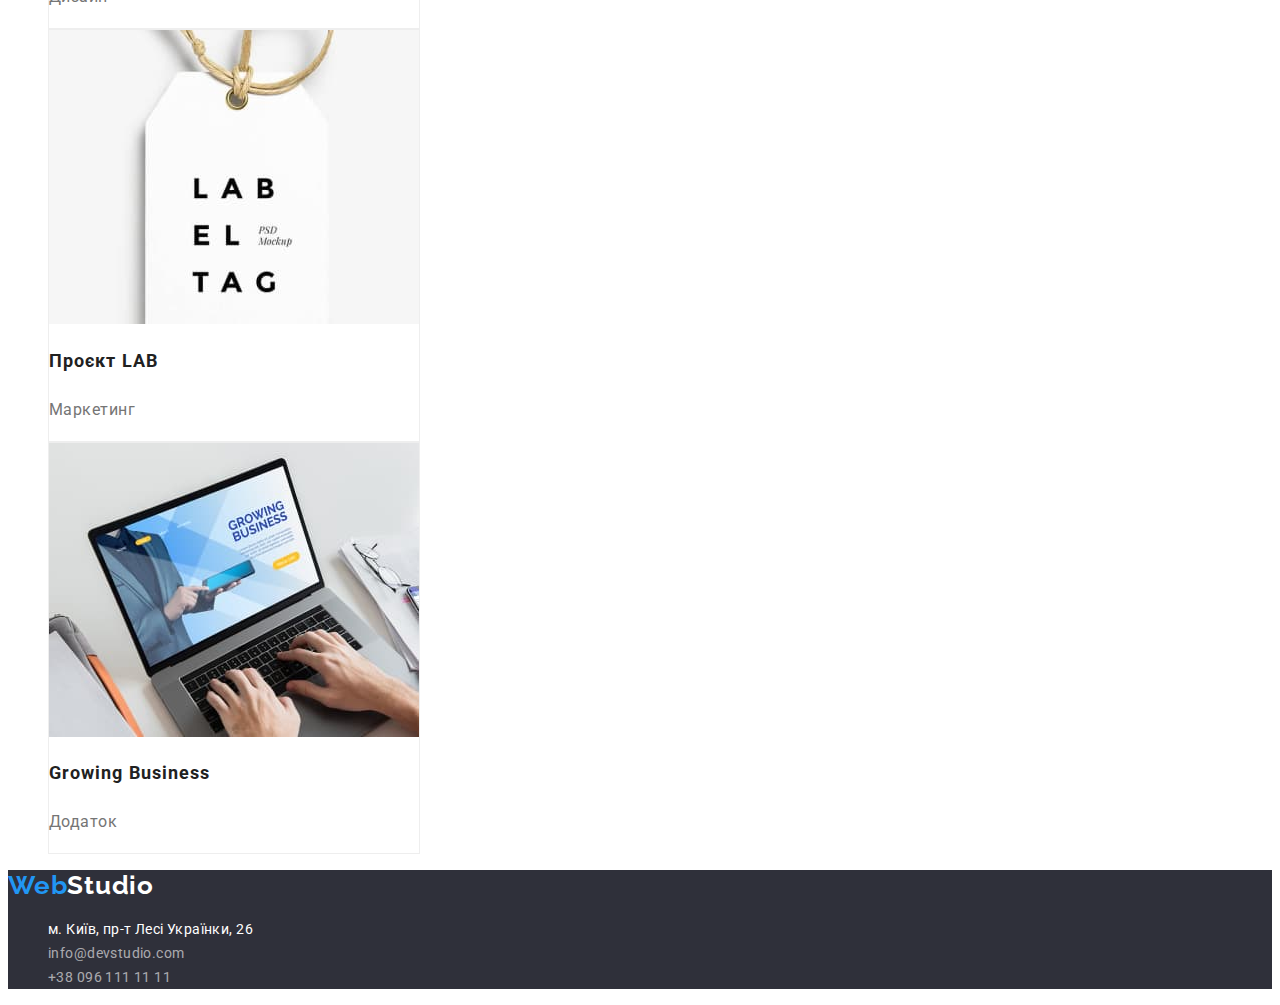
==== commit 3753cbf3: "застилізував портфоліо" ====
--- a/portfolio.html
+++ b/portfolio.html
@@ -19,7 +19,9 @@
     <!-- хедер з лого, основною навігацією і контактною інформацією -->
     <header class="header">
       <!-- Основна навігація сайту -->
-      <a class="logo" lang="en" href="./index.html"><span class="color-logo">Web</span>Studio</a>
+      <a class="logo" lang="en" href="./index.html"
+        ><span class="color-logo">Web</span>Studio</a
+      >
       <nav class="nav">
         <ul class="nav-list markers">
           <li class="nav-list-item"><a href="./index.html">Студія</a></li>
@@ -155,7 +157,9 @@
     </main>
     <!-- футер з контактною інформацією і лого -->
     <footer class="footer">
-      <a class="logo foot" lang="en" href="./index.html"><span class="color-logo">Web</span>Studio</a>
+      <a class="logo foot" lang="en" href="./index.html"
+        ><span class="color-logo">Web</span>Studio</a
+      >
       <address class="address">
         <ul class="address-list markers">
           <li class="address-list-item location">
@@ -176,4 +180,4 @@
       </address>
     </footer>
   </body>
-</html>+</html>
--- a/css/styles.css
+++ b/css/styles.css
@@ -3,11 +3,12 @@
   --main-txt-color: #212121;
   --secondary-txt-color: #757575;
   --secondary-logo-color: #000;
-  --footer-secondary-color: #fff;
+  --secondary-title-color: #fff;
   --footer-contacts-color: rgba(255, 255, 255, 0.6);
   /* Колір фону */
-  --main-background-color: #fff;
-  --secondary-background-color: #2f303a;
+  --root-color: #fff;
+  --main-background-color: #2f303a;
+  --secondary-background-color: #f5f4fa;
   --projects-color: #eee;
   /* Шрифти */
   --main-font: Roboto, sans-serif;
@@ -18,7 +19,6 @@
 body {
   font-family: var(--main-font);
   color: var(--main-txt-color);
-  background-color: var(--main-background-color);
 }
 .markers {
   list-style: none;
@@ -36,8 +36,6 @@
   clip: rect(0 0 0 0);
   overflow: hidden;
 }
-.header {
-}
 
 .logo {
   text-decoration: none;
@@ -53,12 +51,6 @@
   color: var(--accent-color);
 }
 
-.nav {
-}
-
-.nav-list {
-}
-
 .current-tab {
   color: var(--accent-color);
 }
@@ -77,9 +69,6 @@
   color: var(--accent-color);
 }
 
-.contacts-list {
-}
-
 .contacts-list-item > a {
   text-decoration: none;
   font-weight: 500;
@@ -89,71 +78,152 @@
   color: var(--secondary-txt-color);
 }
 
+/* стилізація файлу index.html */
+
 .contacts-list-item > a:hover,
 .contacts-list-item > a:focus {
   color: var(--accent-color);
 }
 
-.main {
-}
-
 .order {
+  background-color: var(--main-background-color);
 }
 
 .order-title {
+  font-weight: 900;
+  font-size: 44px;
+  line-height: calc(60 / 44);
+  text-align: center;
+  letter-spacing: 0.06em;
+  text-transform: uppercase;
+  color: var(--secondary-title-color);
 }
 
 .order-btn {
-}
-
-.features {
-}
-
-.visually-hidden {
-}
-
-.features-list {
-}
-
-.features-list-item {
-}
-
-.services {
+  font-family: var(--main-font);
+  background-color: var(--accent-color);
+  box-shadow: 0px 4px 4px rgba(0, 0, 0, 0.15);
+  border-radius: 4px;
+  font-weight: 700;
+  font-size: 16px;
+  line-height: calc(30 / 16);
+  display: flex;
+  align-items: center;
+  text-align: center;
+  letter-spacing: 0.06em;
+  color: var(--secondary-title-color);
+  cursor: pointer;
+  border: 0;
+}
+
+.features-list-item > h3 {
+  font-size: 14px;
+  line-height: calc(16 / 14);
+  letter-spacing: 0.03em;
+  text-transform: uppercase;
+}
+
+.features-list-item > p {
+  font-size: 14px;
+  line-height: calc(24 / 14);
+  letter-spacing: 0.03em;
+  color: var(--secondary-txt-color);
 }
 
 .services-title {
-}
-
-.services-list {
-}
-
-.services-list-item {
+  font-size: 36px;
+  line-height: calc(42 / 36);
+  text-align: center;
+  letter-spacing: 0.03em;
 }
 
 .team {
+  background-color: var(--secondary-background-color);
 }
 
 .team-title {
-}
-
-.team-list {
+  font-size: 36px;
+  line-height: calc(42 / 36);
+  text-align: center;
+  letter-spacing: 0.03em;
 }
 
 .team-list-item {
-}
+  width: 270px;
+  background-color: var(--root-color);
+  box-shadow: 0px 1px 3px rgba(0, 0, 0, 0.12), 0px 1px 1px rgba(0, 0, 0, 0.14),
+    0px 2px 1px rgba(0, 0, 0, 0.2);
+  border-radius: 0px 0px 4px 4px;
+}
+
+.team-list-item > h3 {
+  font-weight: 500;
+  font-size: 16px;
+  line-height: calc(19 / 16);
+  text-align: center;
+  letter-spacing: 0.03em;
+}
+
+.team-list-item > p {
+  font-size: 16px;
+  line-height: calc(19 / 16);
+  text-align: center;
+  letter-spacing: 0.03em;
+  color: var(--secondary-txt-color);
+}
+
+/* завершення стилізації файлу index.html */
+
+/* стилізація файлу portfolio */
+
+.projects-nav-btn > button {
+  font-family: var(--main-font);
+  background-color: var(--secondary-background-color);
+  border-radius: 4px;
+  font-weight: 500;
+  font-size: 16px;
+  line-height: calc(26 / 16);
+  text-align: center;
+  letter-spacing: 0.03em;
+  border: 0;
+}
+
+.projects-nav-btn > button:hover,
+.projects-nav-btn > button:focus {
+  color: var(--secondary-title-color);
+  background-color: var(--accent-color);
+  box-shadow: 0px 3px 1px rgba(0, 0, 0, 0.1), 0px 1px 2px rgba(0, 0, 0, 0.08),
+    0px 2px 2px rgba(0, 0, 0, 0.12);
+  border-radius: 4px;
+  cursor: pointer;
+}
+
+.projects-list-item {
+  border: 1px solid #eeeeee;
+  width: 370px;
+}
+
+.projects-list-item > h2 {
+  font-size: 18px;
+  line-height: calc(36 / 18);
+  letter-spacing: 0.06em;
+}
+
+.projects-list-item > p {
+  font-size: 16px;
+  line-height: calc(30 / 16);
+  letter-spacing: 0.03em;
+  color: var(--secondary-txt-color);
+}
+
+/* завершення стилізації файлу portfolio */
 
 .footer {
-  background-color: var(--secondary-background-color);
+  background-color: var(--main-background-color);
 }
 
 .foot {
-  color: var(--footer-secondary-color);
-}
-
-.address {
-}
-
-.address-list {
+  color: var(--secondary-title-color);
 }
 
 .address-list-item > a {
@@ -166,7 +236,7 @@
 }
 
 .location > a {
-  color: var(--footer-secondary-color);
+  color: var(--secondary-title-color);
 }
 
 .address-list-item > a:hover,
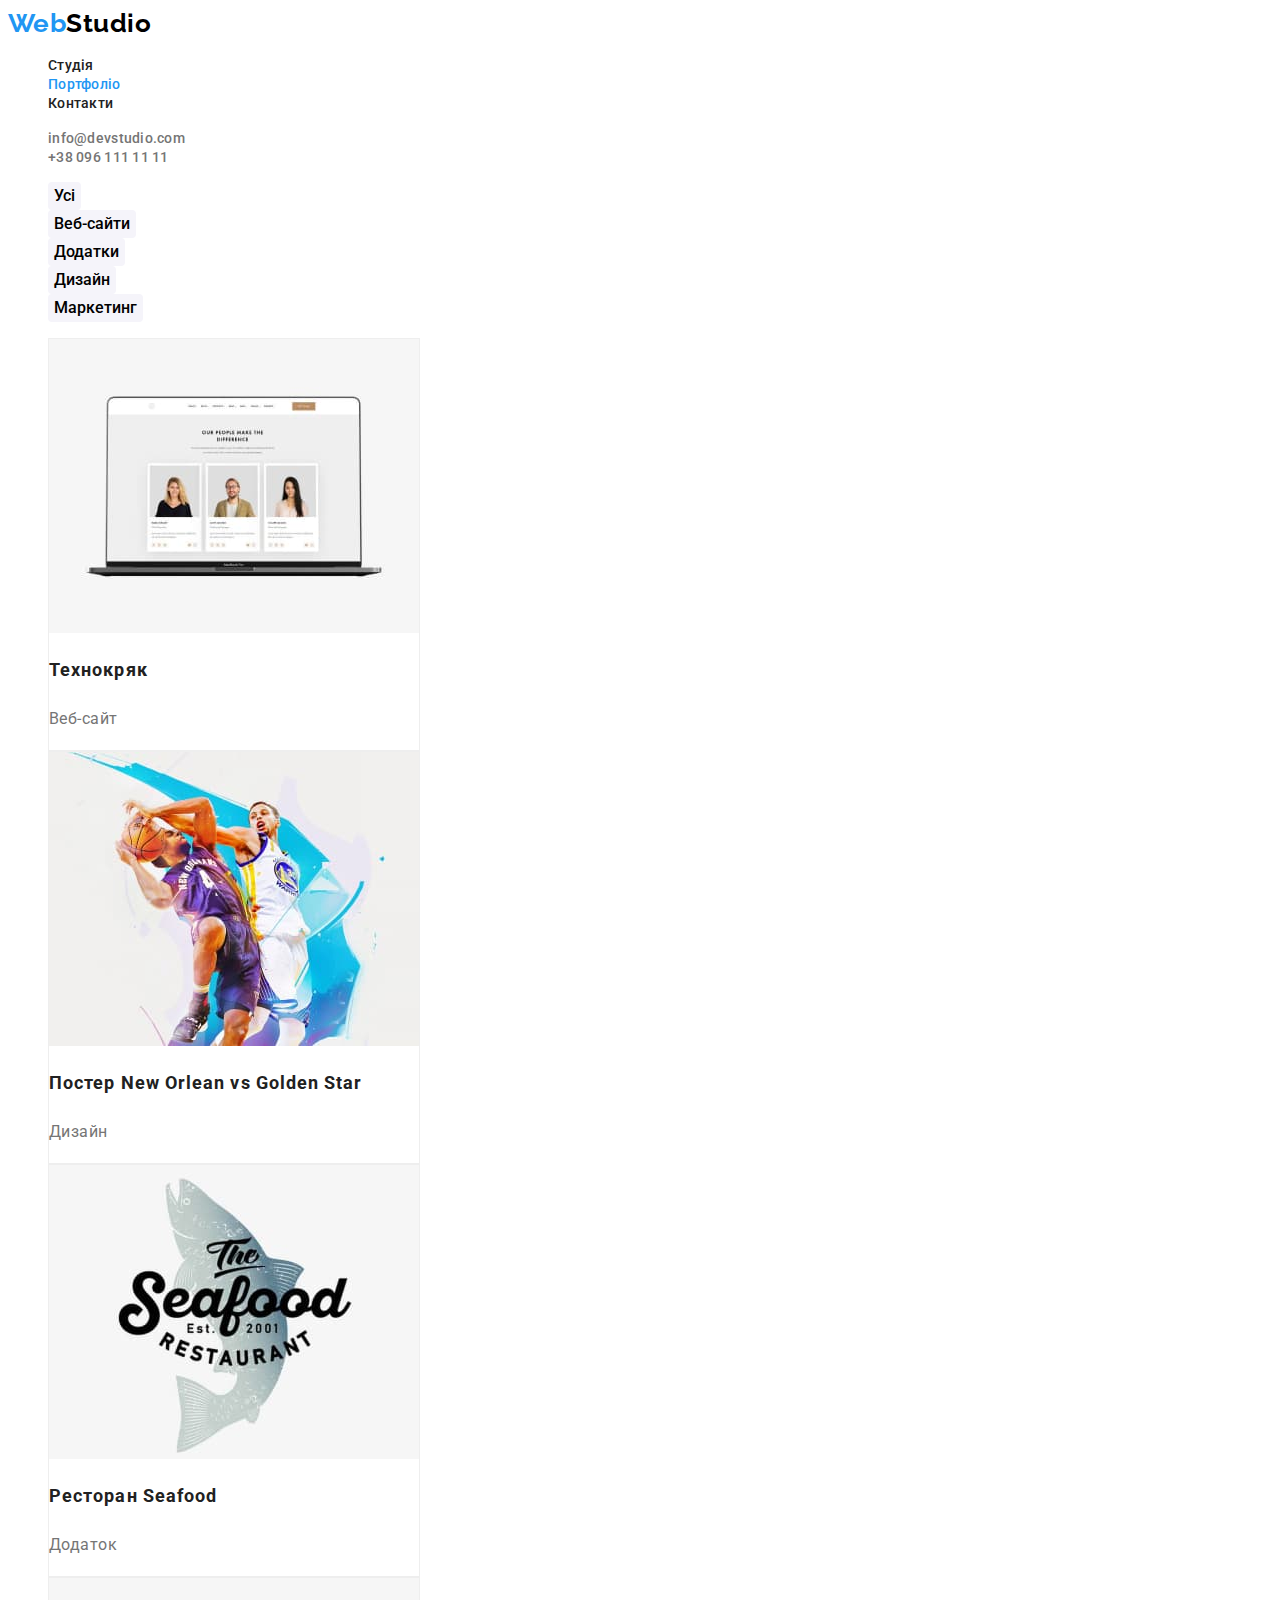
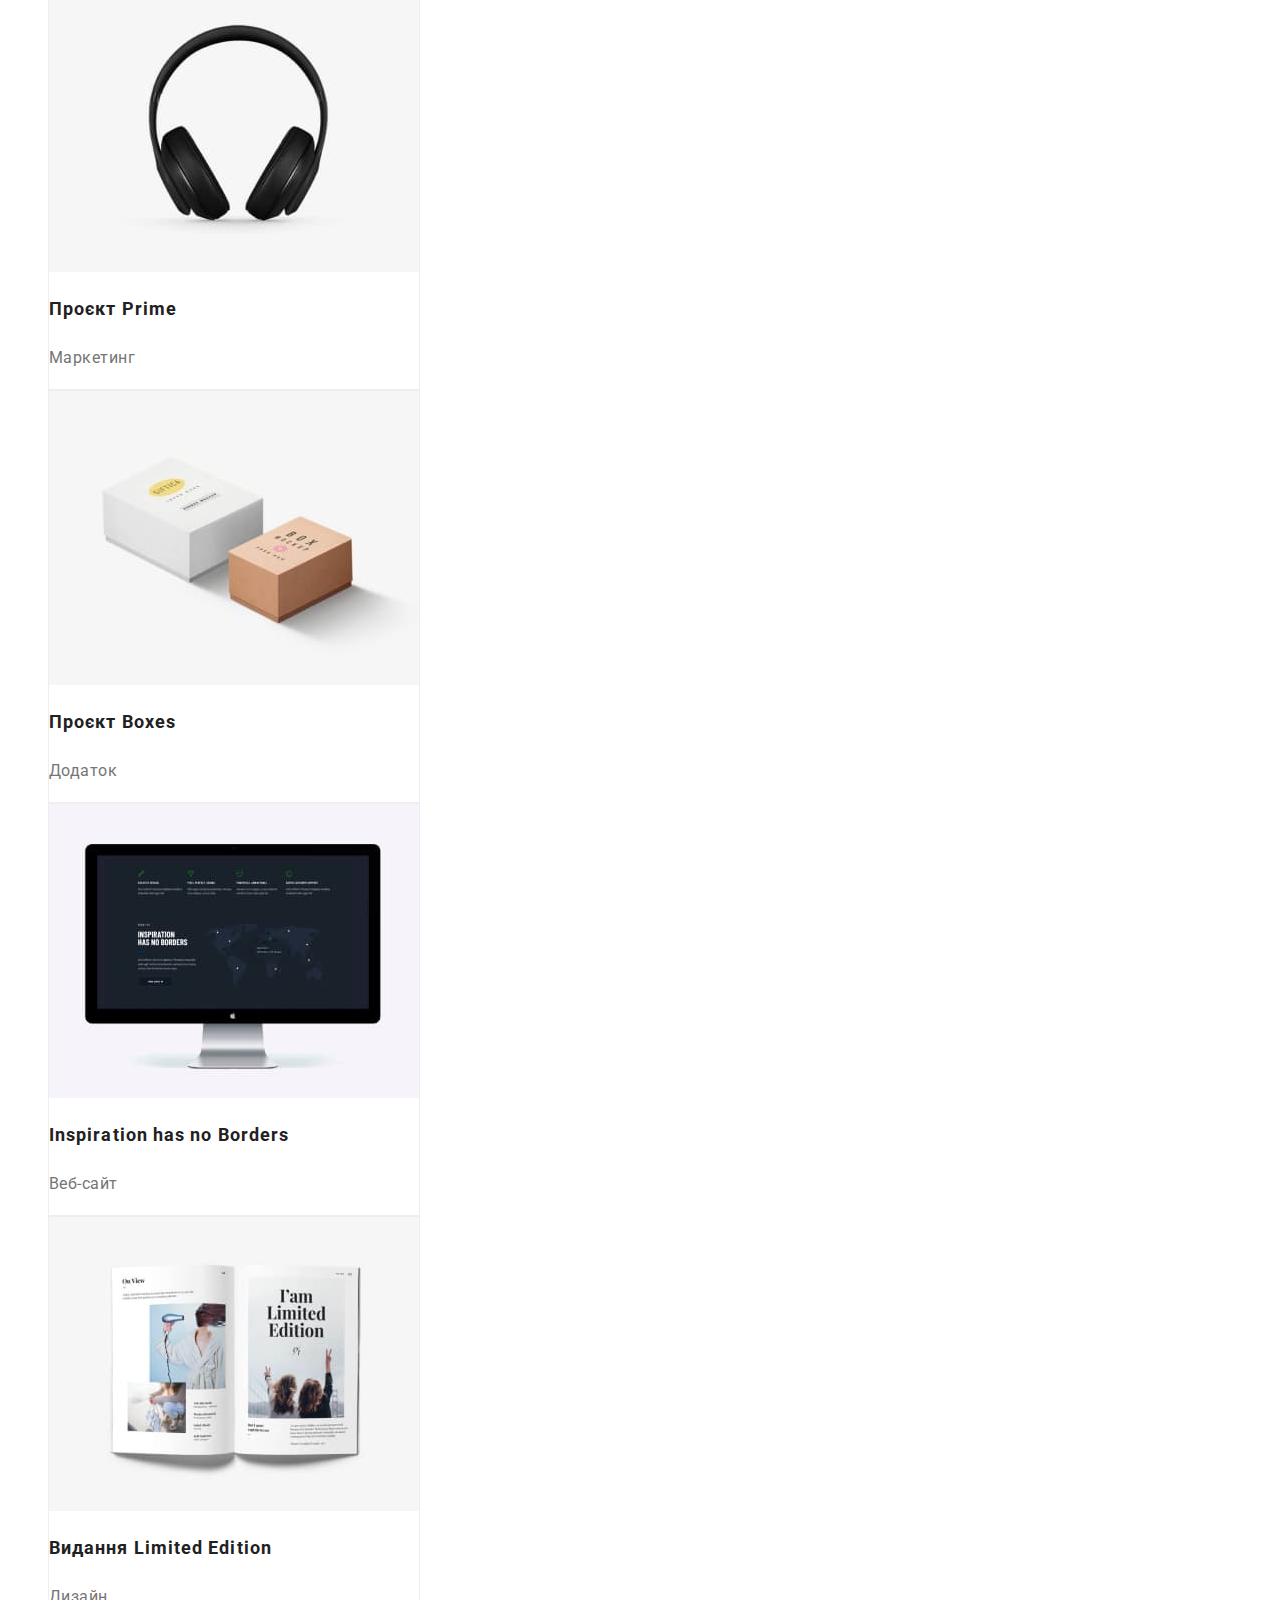
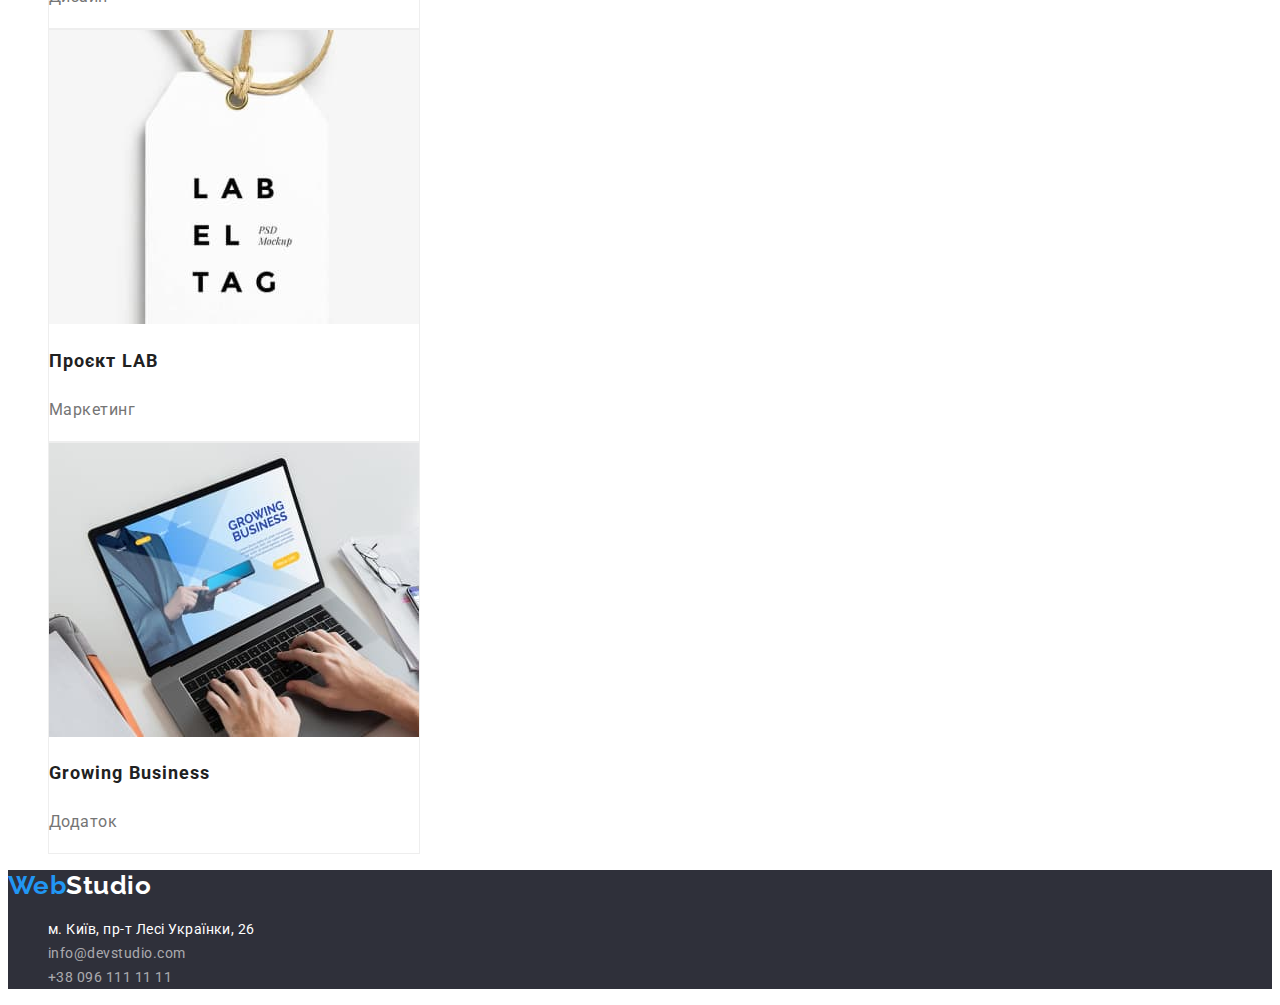
==== commit 35994191: "зробив ховер на кнопку, обгорнув проекти в посилання і вніс зміни в стилі" ====
--- a/portfolio.html
+++ b/portfolio.html
@@ -63,94 +63,157 @@
         <!-- Перелік проєктів -->
         <ul class="projects-list markers">
           <li class="projects-list-item">
-            <img
-              src="./images/portfolio/project1.jpg"
-              alt="Ноутбук з бідкритим вебсайтом"
-              width="370"
-              height="294"
-            />
-            <h2>Технокряк</h2>
-            <p>Веб-сайт</p>
-          </li>
-          <li class="projects-list-item">
-            <img
-              src="./images/portfolio/project2.jpg"
-              alt="Постер з двома баскетболістами в момент гри на світлому фоні"
-              width="370"
-              height="294"
-            />
-            <h2>Постер <span lang="en">New Orlean vs Golden Star</span></h2>
-            <p>Дизайн</p>
-          </li>
-          <li class="projects-list-item">
-            <img
-              src="./images/portfolio/project3.jpg"
-              alt="Логотим з написом і рибою на світлому фоні"
-              width="370"
-              height="294"
-            />
-            <h2>Ресторан <span lang="en">Seafood</span></h2>
-            <p>Додаток</p>
-          </li>
-          <li class="projects-list-item">
-            <img
-              src="./images/portfolio/project4.jpg"
-              alt="Накладні навушники на світлому фоні"
-              width="370"
-              height="294"
-            />
-            <h2>Проєкт <span lang="en">Prime</span></h2>
-            <p>Маркетинг</p>
-          </li>
-          <li class="projects-list-item">
-            <img
-              src="./images/portfolio/project5.jpg"
-              alt="Дві невеликі коробки на білому фоні. Одна біла, друга - картонного кольору"
-              width="370"
-              height="294"
-            />
-            <h2>Проєкт <span lang="en">Boxes</span></h2>
-            <p>Додаток</p>
-          </li>
-          <li class="projects-list-item">
-            <img
-              src="./images/portfolio/project6.jpg"
-              width="370"
-              height="294"
-              alt="Монітор з відкритим сайтом"
-            />
-            <h2 lang="en">Inspiration has no Borders</h2>
-            <p>Веб-сайт</p>
-          </li>
-          <li class="projects-list-item">
-            <img
-              src="./images/portfolio/project7.jpg"
-              alt="Відкрита книга на світлому фоні"
-              width="370"
-              height="294"
-            />
-            <h2>Видання <span lang="en">Limited Edition</span></h2>
-            <p>Дизайн</p>
-          </li>
-          <li class="projects-list-item">
-            <img
-              src="./images/portfolio/project8.jpg"
-              alt="Бірка з логотипом"
-              width="370"
-              height="294"
-            />
-            <h2>Проєкт <span lang="en">LAB</span></h2>
-            <p>Маркетинг</p>
-          </li>
-          <li class="projects-list-item">
-            <img
-              src="./images/portfolio/project9.jpg"
-              alt="Ноутбук на світлому столі з відкритим додатком. Поряд лежать папери та окуляри"
-              width="370"
-              height="294"
-            />
-            <h2 lang="en">Growing Business</h2>
-            <p>Додаток</p>
+            <a
+              class="projects-link"
+              href="#"
+              target="_blank"
+              rel="noopener noreferrer nofollow"
+            >
+              <img
+                src="./images/portfolio/project1.jpg"
+                alt="Ноутбук з бідкритим вебсайтом"
+                width="370"
+                height="294"
+              />
+              <h2>Технокряк</h2>
+              <p>Веб-сайт</p>
+            </a>
+          </li>
+          <li class="projects-list-item">
+            <a
+              class="projects-link"
+              href="#"
+              target="_blank"
+              rel="noopener noreferrer nofollow"
+            >
+              <img
+                src="./images/portfolio/project2.jpg"
+                alt="Постер з двома баскетболістами в момент гри на світлому фоні"
+                width="370"
+                height="294"
+              />
+              <h2>Постер <span lang="en">New Orlean vs Golden Star</span></h2>
+              <p>Дизайн</p>
+            </a>
+          </li>
+          <li class="projects-list-item">
+            <a
+              class="projects-link"
+              href="#"
+              target="_blank"
+              rel="noopener noreferrer nofollow"
+            >
+              <img
+                src="./images/portfolio/project3.jpg"
+                alt="Логотим з написом і рибою на світлому фоні"
+                width="370"
+                height="294"
+              />
+              <h2>Ресторан <span lang="en">Seafood</span></h2>
+              <p>Додаток</p>
+            </a>
+          </li>
+          <li class="projects-list-item">
+            <a
+              class="projects-link"
+              href="#"
+              target="_blank"
+              rel="noopener noreferrer nofollow"
+            >
+              <img
+                src="./images/portfolio/project4.jpg"
+                alt="Накладні навушники на світлому фоні"
+                width="370"
+                height="294"
+              />
+              <h2>Проєкт <span lang="en">Prime</span></h2>
+              <p>Маркетинг</p>
+            </a>
+          </li>
+          <li class="projects-list-item">
+            <a
+              class="projects-link"
+              href="#"
+              target="_blank"
+              rel="noopener noreferrer nofollow"
+            >
+              <img
+                src="./images/portfolio/project5.jpg"
+                alt="Дві невеликі коробки на білому фоні. Одна біла, друга - картонного кольору"
+                width="370"
+                height="294"
+              />
+              <h2>Проєкт <span lang="en">Boxes</span></h2>
+              <p>Додаток</p>
+            </a>
+          </li>
+          <li class="projects-list-item">
+            <a
+              class="projects-link"
+              href="#"
+              target="_blank"
+              rel="noopener noreferrer nofollow"
+            >
+              <img
+                src="./images/portfolio/project6.jpg"
+                width="370"
+                height="294"
+                alt="Монітор з відкритим сайтом"
+              />
+              <h2 lang="en">Inspiration has no Borders</h2>
+              <p>Веб-сайт</p>
+            </a>
+          </li>
+          <li class="projects-list-item">
+            <a
+              class="projects-link"
+              href="#"
+              target="_blank"
+              rel="noopener noreferrer nofollow"
+            >
+              <img
+                src="./images/portfolio/project7.jpg"
+                alt="Відкрита книга на світлому фоні"
+                width="370"
+                height="294"
+              />
+              <h2>Видання <span lang="en">Limited Edition</span></h2>
+              <p>Дизайн</p>
+            </a>
+          </li>
+          <li class="projects-list-item">
+            <a
+              class="projects-link"
+              href="#"
+              target="_blank"
+              rel="noopener noreferrer nofollow"
+            >
+              <img
+                src="./images/portfolio/project8.jpg"
+                alt="Бірка з логотипом"
+                width="370"
+                height="294"
+              />
+              <h2>Проєкт <span lang="en">LAB</span></h2>
+              <p>Маркетинг</p>
+            </a>
+          </li>
+          <li class="projects-list-item">
+            <a
+              class="projects-link"
+              href="#"
+              target="_blank"
+              rel="noopener noreferrer nofollow"
+            >
+              <img
+                src="./images/portfolio/project9.jpg"
+                alt="Ноутбук на світлому столі з відкритим додатком. Поряд лежать папери та окуляри"
+                width="370"
+                height="294"
+              />
+              <h2 lang="en">Growing Business</h2>
+              <p>Додаток</p>
+            </a>
           </li>
         </ul>
       </section>
@@ -180,4 +243,4 @@
       </address>
     </footer>
   </body>
-</html>
+</html>--- a/css/styles.css
+++ b/css/styles.css
@@ -15,10 +15,12 @@
   --secondary-font: Raleway, sans-serif;
   /* Інше */
   --accent-color: #2196f3;
+  --btn-accent-color: #188CE8;
 }
 body {
   font-family: var(--main-font);
   color: var(--main-txt-color);
+  letter-spacing: 0.03em;
 }
 .markers {
   list-style: none;
@@ -43,7 +45,6 @@
   font-weight: 700;
   font-size: 26px;
   line-height: calc(31 / 26);
-  letter-spacing: 0.03em;
   color: var(--secondary-logo-color);
 }
 
@@ -116,17 +117,20 @@
   border: 0;
 }
 
+.order-btn:hover,
+.order-btn:focus {
+  border-color: var(--btn-accent-color);
+}
+
 .features-list-item > h3 {
   font-size: 14px;
   line-height: calc(16 / 14);
-  letter-spacing: 0.03em;
   text-transform: uppercase;
 }
 
 .features-list-item > p {
   font-size: 14px;
   line-height: calc(24 / 14);
-  letter-spacing: 0.03em;
   color: var(--secondary-txt-color);
 }
 
@@ -134,7 +138,6 @@
   font-size: 36px;
   line-height: calc(42 / 36);
   text-align: center;
-  letter-spacing: 0.03em;
 }
 
 .team {
@@ -145,7 +148,6 @@
   font-size: 36px;
   line-height: calc(42 / 36);
   text-align: center;
-  letter-spacing: 0.03em;
 }
 
 .team-list-item {
@@ -161,14 +163,12 @@
   font-size: 16px;
   line-height: calc(19 / 16);
   text-align: center;
-  letter-spacing: 0.03em;
 }
 
 .team-list-item > p {
   font-size: 16px;
   line-height: calc(19 / 16);
   text-align: center;
-  letter-spacing: 0.03em;
   color: var(--secondary-txt-color);
 }
 
@@ -184,7 +184,6 @@
   font-size: 16px;
   line-height: calc(26 / 16);
   text-align: center;
-  letter-spacing: 0.03em;
   border: 0;
 }
 
@@ -203,16 +202,20 @@
   width: 370px;
 }
 
-.projects-list-item > h2 {
+.projects-link {
+  text-decoration: none;
+  color: currentColor;
+}
+
+.projects-link > h2 {
   font-size: 18px;
   line-height: calc(36 / 18);
   letter-spacing: 0.06em;
 }
 
-.projects-list-item > p {
+.projects-link > p {
   font-size: 16px;
   line-height: calc(30 / 16);
-  letter-spacing: 0.03em;
   color: var(--secondary-txt-color);
 }
 
@@ -231,7 +234,6 @@
   text-decoration: none;
   font-size: 14px;
   line-height: calc(24 / 14);
-  letter-spacing: 0.03em;
   color: var(--footer-contacts-color);
 }
 
